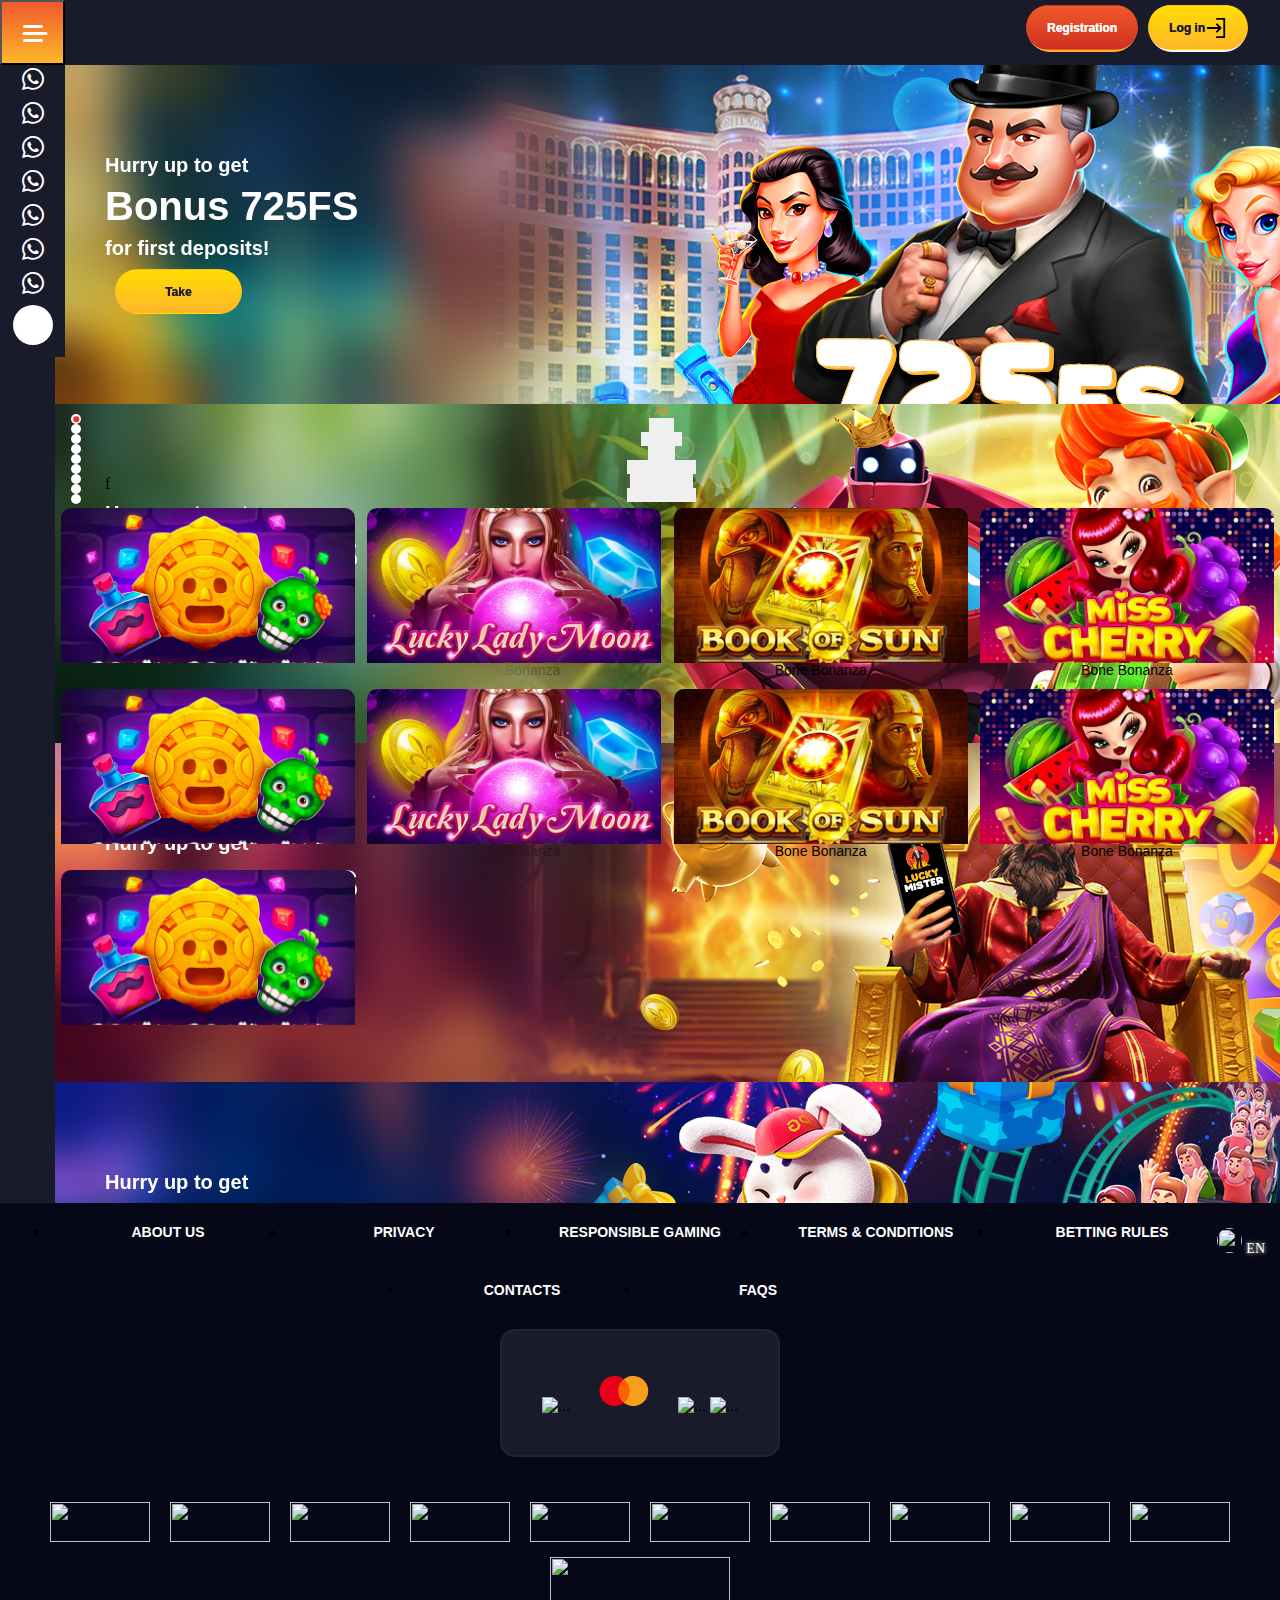
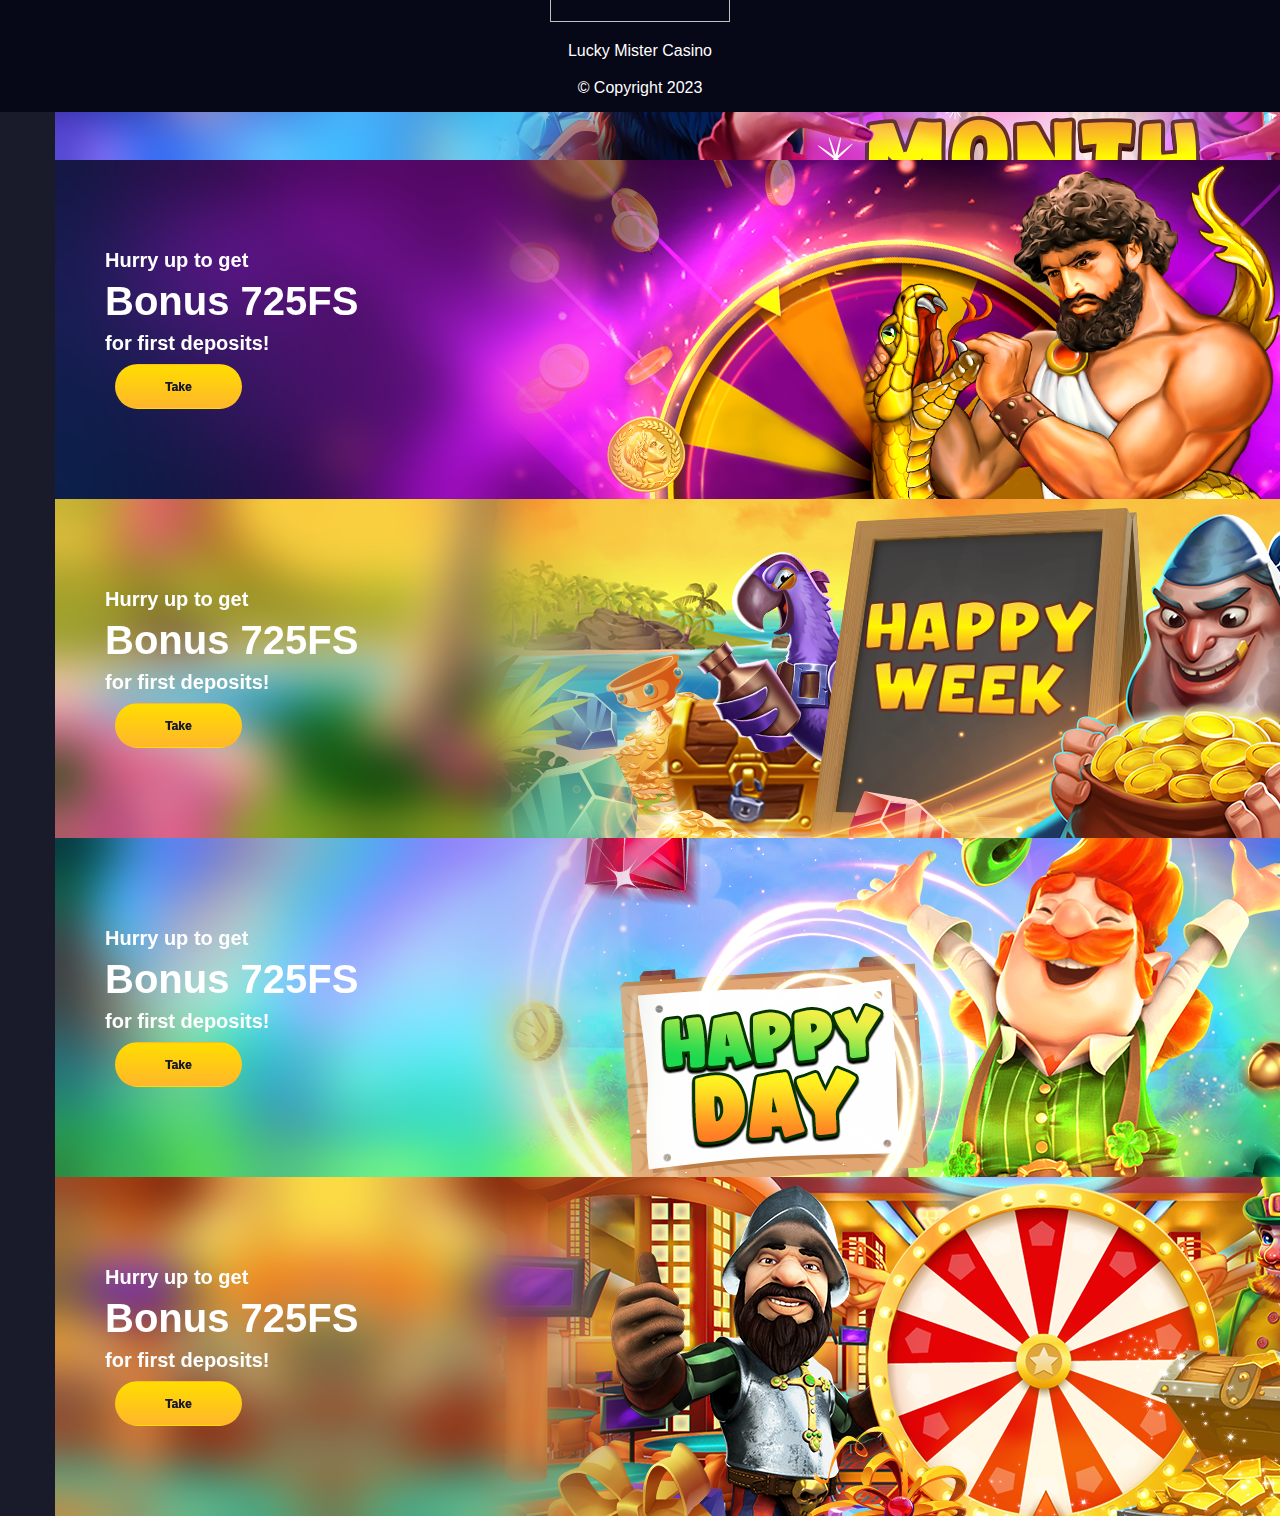
==== index.html @ ec59e77a "git commit" ====
<!DOCTYPE html>
<html lang="en">
<head>
    <meta charset="UTF-8">
    <meta name="viewport" content="width=device-width, initial-scale=1.0">
    <title>test</title>
    <link rel="stylesheet" href="https://cdn.jsdelivr.net/npm/bootstrap-icons@1.11.1/font/bootstrap-icons.css">
    <link
    rel="stylesheet"
    href="https://cdnjs.cloudflare.com/ajax/libs/animate.css/4.1.1/animate.min.css"
  />
    <link href="https://cdn.jsdelivr.net/npm/bootstrap@5.3.2/dist/css/bootstrap.min.css" rel="stylesheet" integrity="sha384-T3c6CoIi6uLrA9TneNEoa7RxnatzjcDSCmG1MXxSR1GAsXEV/Dwwykc2MPK8M2HN" crossorigin="anonymous">
    <link rel="stylesheet" href="./css/globalStyle.css">
    <link rel="stylesheet" href="./css/scroll.css">
    <link rel="stylesheet" href="./css/style.css">
</head>
<body style="background-color: #191A2A">

    <!-- navigation -->
    <div class="navigation">
        <button class="navigation-btn"><span></span></button>
        <nav class="navigation-block">
            <ul class="navigation-lists">
                <li class="navigation-list">
                    <i class="bi bi-whatsapp nav-icon"></i>
                    <a class="navigation-link" href="#">Games</a>
                </li>
                <li class="navigation-list">
                    <i class="bi bi-whatsapp nav-icon"></i>
                    <a class="navigation-link" href="#">Games</a>
                </li>
                <li class="navigation-list">
                    <i class="bi bi-whatsapp nav-icon"></i>
                    <a class="navigation-link" href="#">Games</a>
                </li>
                <li class="navigation-list">
                    <i class="bi bi-whatsapp nav-icon"></i>
                    <a class="navigation-link" href="#">Games</a>
                </li>
                <li class="navigation-list">
                    <i class="bi bi-whatsapp nav-icon"></i>
                    <a class="navigation-link" href="#">Games</a>
                </li>
                <li class="navigation-list">
                    <i class="bi bi-whatsapp nav-icon"></i>
                    <a class="navigation-link" href="#">Games</a>
                </li>
                <li class="navigation-list">
                    <i class="bi bi-whatsapp nav-icon"></i>
                    <a class="navigation-link" href="#">Games</a>
                </li>
                <li class="navigation-list">
                    <button ></button>
                </li>
            </ul>
        </nav>
    </div>

    <!-- header -->
    <header>
        <div class="header-logo">
            <a class="header-logo" href="#">
                <img src="https://luckymister77.com/images/logo.svg" alt="">
            </a>
        </div>
        <div class="header-block_btn">
            <button class="btn color-text-white reg">Registration</button>
            <button class="btn color-text-black log">Log in
                <img src="./images/login.svg" alt="">
            </button>
        </div>
    </header>

    <div class="scroll-btn">
        <i class="bi bi-arrow-up-circle"></i>
    </div>

    <main>
            <section class="slider">
                <div id="myCarousel" class="carousel slide carousel-fade" data-bs-ride="carousel">
                    <div class="carousel-inner">
                      <div class="carousel-item active" style="background-image: url(./images/slider.01.png)">
                        
                        <div class="carousel-info animate__animated animate__fadeInRight">
                            <div class="info-block">
                                <p class="info-text">
                                    <span class="color-text-white">Hurry up to get</span> <br>
                                    <span class="color-text-white">Bonus 725FS</span> <br>
                                    <span class="color-text-white">for first deposits!</span>
                                </p>
                                <button class="btn info color-text-black">Take</button>
                            </div>
                        </div>
                      </div>
                      <div class="carousel-item" style="background-image: url(./images/slider.02.png)">
                        <div class="carousel-info animate__animated animate__fadeInRight">
                            <div class="info-block">f
                                <p class="info-text">
                                    <span class="color-text-white">Hurry up to get</span> <br>
                                    <span class="color-text-white">Bonus 725FS</span> <br>
                                    <span class="color-text-white">for first deposits!</span>
                                </p>
                                <button class="btn info color-text-black">Take</button>
                            </div>
                        </div>
                      </div>
                      <div class="carousel-item" style="background-image: url(./images/slider.03.png)">
                        <div class="carousel-info animate__animated animate__fadeInRight">
                            <div class="info-block">
                                <p class="info-text">
                                    <span class="color-text-white">Hurry up to get</span> <br>
                                    <span class="color-text-white">Bonus 725FS</span> <br>
                                    <span class="color-text-white">for first deposits!</span>
                                </p>
                                <button class="btn info color-text-black">Take</button>
                            </div>
                        </div>
                      </div>
                      <div class="carousel-item" style="background-image: url(./images/slider.04.jpg)">
                        <div class="carousel-info animate__animated animate__fadeInRight">
                            <div class="info-block">
                                <p class="info-text">
                                    <span class="color-text-white">Hurry up to get</span> <br>
                                    <span class="color-text-white">Bonus 725FS</span> <br>
                                    <span class="color-text-white">for first deposits!</span>
                                </p>
                                <button class="btn info color-text-black">Take</button>
                            </div>
                        </div>
                      </div>
                      <div class="carousel-item" style="background-image: url(./images/slider.05.png)">
                        <div class="carousel-info animate__animated animate__fadeInRight">
                            <div class="info-block">
                                <p class="info-text">
                                    <span class="color-text-white">Hurry up to get</span> <br>
                                    <span class="color-text-white">Bonus 725FS</span> <br>
                                    <span class="color-text-white">for first deposits!</span>
                                </p>
                                <button class="btn info color-text-black">Take</button>
                            </div>
                        </div>
                      </div>
                      <div class="carousel-item" style="background-image: url(./images/slider.06.png)">
                        <div class="carousel-info animate__animated animate__fadeInRight">
                            <div class="info-block">
                                <p class="info-text">
                                    <span class="color-text-white">Hurry up to get</span> <br>
                                    <span class="color-text-white">Bonus 725FS</span> <br>
                                    <span class="color-text-white">for first deposits!</span>
                                </p>
                                <button class="btn info color-text-black">Take</button>
                            </div>
                        </div>
                      </div>
                      <div class="carousel-item" style="background-image: url(./images/slider.07.png)">
                        <div class="carousel-info animate__animated animate__fadeInRight">
                            <div class="info-block">
                                <p class="info-text">
                                    <span class="color-text-white">Hurry up to get</span> <br>
                                    <span class="color-text-white">Bonus 725FS</span> <br>
                                    <span class="color-text-white">for first deposits!</span>
                                </p>
                                <button class="btn info color-text-black">Take</button>
                            </div>
                        </div>
                      </div>
                      <div class="carousel-item" style="background-image: url(./images/slider.08.png)">
                        <div class="carousel-info animate__animated animate__fadeInRight">
                            <div class="info-block">
                                <p class="info-text">
                                    <span class="color-text-white">Hurry up to get</span> <br>
                                    <span class="color-text-white">Bonus 725FS</span> <br>
                                    <span class="color-text-white">for first deposits!</span>
                                </p>
                                <button class="btn info color-text-black">Take</button>
                            </div>
                        </div>
                      </div>
                      <div class="carousel-item" style="background-image: url(./images/slider.09.png)">
                        <div class="carousel-info animate__animated animate__fadeInRight">
                            <div class="info-block">
                                <p class="info-text">
                                    <span class="color-text-white">Hurry up to get</span> <br>
                                    <span class="color-text-white">Bonus 725FS</span> <br>
                                    <span class="color-text-white">for first deposits!</span>
                                </p>
                                <button class="btn info color-text-black">Take</button>
                            </div>
                        </div>
                      </div>
                    </div>
                    <div class="carousel-indicators">
                        <button type="button" data-bs-target="#myCarousel" data-bs-slide-to="0" class="active slide" aria-current="true" aria-label="Slide 1"></button>
                        <button type="button" data-bs-target="#myCarousel" data-bs-slide-to="1" class="slide" aria-label="Slide 2"></button>
                        <button type="button" data-bs-target="#myCarousel" data-bs-slide-to="2" class="slide" aria-label="Slide 3"></button>
                        <button type="button" data-bs-target="#myCarousel" data-bs-slide-to="3" class="slide" aria-label="Slide 4"></button>
                        <button type="button" data-bs-target="#myCarousel" data-bs-slide-to="4" class="slide" aria-label="Slide 5"></button>
                        <button type="button" data-bs-target="#myCarousel" data-bs-slide-to="5" class="slide" aria-label="Slide 6"></button>
                        <button type="button" data-bs-target="#myCarousel" data-bs-slide-to="6" class="slide" aria-label="Slide 7"></button>
                        <button type="button" data-bs-target="#myCarousel" data-bs-slide-to="7" class="slide" aria-label="Slide 8"></button>
                        <button type="button" data-bs-target="#myCarousel" data-bs-slide-to="8" class="slide" aria-label="Slide 9"></button>
                    </div>
                  </div>
            </section>
            
            <section class="tabs">
                <ul class="nav nav-tabs" id="myTab" role="tablist">
                    <li class="nav-item" role="presentation">
                      <button class="nav-link active  color-text-white" id="All-tab" data-bs-toggle="tab" data-bs-target="#All" type="button" role="tab" aria-controls="All" aria-selected="true">All</button>
                    </li>
                    <li class="nav-item" role="presentation">
                      <button class="nav-link  color-text-white" id="New-tab" data-bs-toggle="tab" data-bs-target="#New" type="button" role="tab" aria-controls="New" aria-selected="false">New</button>
                    </li>
                    <li class="nav-item" role="presentation">
                      <button class="nav-link  color-text-white" id="Popular-tab" data-bs-toggle="tab" data-bs-target="#Popular" type="button" role="tab" aria-controls="Popular" aria-selected="false">Popular</button>
                    </li>
                    <li class="nav-item" role="presentation">
                        <button class="nav-link  color-text-white" id="Slots-tab" data-bs-toggle="tab" data-bs-target="#Slots" type="button" role="tab" aria-controls="Slots" aria-selected="false">Slots</button>
                      </li>
                      <li class="nav-item" role="presentation">
                        <button class="nav-link  color-text-white" id="Table-tab" data-bs-toggle="tab" data-bs-target="#Table" type="button" role="tab" aria-controls="Table" aria-selected="false">Table games</button>
                      </li>
                      <li class="nav-item" role="presentation">
                        <button class="nav-link  color-text-white" id="Live-tab" data-bs-toggle="tab" data-bs-target="#Live" type="button" role="tab" aria-controls="Live" aria-selected="false">Live Casino</button>
                      </li>
                      <li class="nav-item" role="presentation">
                        <button class="nav-link color-text-white" id="Other-tab" data-bs-toggle="tab" data-bs-target="#Other" type="button" role="tab" aria-controls="Other" aria-selected="false">Other games</button>
                      </li>
                  </ul>
                  <div class="tab-content" id="myTabContent">
                    <div class="tab-pane fade show active" id="All" role="tabpanel" aria-labelledby="All-tab">
                        <!-- all games -->

                        <div class="card-list">
                            <div class="card">
                                <div class="card-description" style="background-image: url(./images/game1.jpg)">
                                    <div class="card-block">
                                        <p class="card-title color-text-white">Bone Bonanza</p>
                                        <button class="btn cardd reg">Play</button>
                                        <button class="btn cardd log">Demo</button>
                                    </div>
                                </div>
                                <div class="card-footer color-text-black">
                                    Bone Bonanza
                                </div>
                            </div>
                            <div class="card">
                                <div class="card-description" style="background-image: url(./images/game2.jpg)">
                                    <div class="card-block">
                                        <p class="card-title">Bone Bonanza</p>
                                        <button class="btn cardd reg">Play</button>
                                        <button class="btn cardd log">Demo</button>
                                    </div>
                                </div>
                                <div class="card-footer color-text-white">
                                    Bone Bonanza
                                </div>
                            </div>
                            <div class="card">
                                <div class="card-description" style="background-image: url(./images/game3.jpg)">
                                    <div class="card-block">
                                        <p class="card-title">Bone Bonanza</p>
                                        <button class="btn cardd reg">Play</button>
                                        <button class="btn cardd log">Demo</button>
                                    </div>
                                </div>
                                <div class="card-footer color-text-white">
                                    Bone Bonanza
                                </div>
                            </div>
                            <div class="card">
                                <div class="card-description" style="background-image: url(./images/game4.jpg)">
                                    <div class="card-block">
                                        <p class="card-title">Bone Bonanza</p>
                                        <button class="btn cardd reg">Play</button>
                                        <button class="btn cardd log">Demo</button>
                                    </div>
                                </div>
                                <div class="card-footer color-text-white">
                                    Bone Bonanza
                                </div>
                            </div>
                            <div class="card">
                                <div class="card-description" style="background-image: url(./images/game1.jpg)">
                                    <div class="card-block">
                                        <p class="card-title">Bone Bonanza</p>
                                        <button class="btn cardd reg">Play</button>
                                        <button class="btn cardd log">Demo</button>
                                    </div>
                                </div>
                                <div class="card-footer color-text-white">
                                    Bone Bonanza
                                </div>
                            </div>
                            <div class="card">
                                <div class="card-description" style="background-image: url(./images/game2.jpg)">
                                    <div class="card-block">
                                        <p class="card-title">Bone Bonanza</p>
                                        <button class="btn cardd reg">Play</button>
                                        <button class="btn cardd log">Demo</button>
                                    </div>
                                </div>
                                <div class="card-footer color-text-white">
                                    Bone Bonanza
                                </div>
                            </div>
                            <div class="card">
                                <div class="card-description" style="background-image: url(./images/game3.jpg)">
                                    <div class="card-block">
                                        <p class="card-title">Bone Bonanza</p>
                                        <button class="btn cardd reg">Play</button>
                                        <button class="btn cardd log">Demo</button>
                                    </div>
                                </div>
                                <div class="card-footer color-text-white">
                                    Bone Bonanza
                                </div>
                            </div>
                            <div class="card">
                                <div class="card-description" style="background-image: url(./images/game4.jpg)">
                                    <div class="card-block">
                                        <p class="card-title">Bone Bonanza</p>
                                        <button class="btn cardd reg">Play</button>
                                        <button class="btn cardd log">Demo</button>
                                    </div>
                                </div>
                                <div class="card-footer color-text-white">
                                    Bone Bonanza
                                </div>
                            </div>
                            <div class="card">
                                <div class="card-description" style="background-image: url(./images/game1.jpg)">
                                    <div class="card-block">
                                        <p class="card-title">Bone Bonanza</p>
                                        <button class="btn cardd reg">Play</button>
                                        <button class="btn cardd log">Demo</button>
                                    </div>
                                </div>
                                <div class="card-footer color-text-white">
                                    Bone Bonanza
                                </div>
                            </div>

                        </div>
                        
                    </div>
                    <div class="tab-pane fade" id="New" role="tabpanel" aria-labelledby="New-tab">222</div>
                    <div class="tab-pane fade" id="Popular" role="tabpanel" aria-labelledby="profile-tab">333</div>
                    <div class="tab-pane fade" id="Slots" role="tabpanel" aria-labelledby="contact-tab">..444.</div>
                    <div class="tab-pane fade" id="Table" role="tabpanel" aria-labelledby="contact-tab">..555.</div>
                    <div class="tab-pane fade" id="Live" role="tabpanel" aria-labelledby="contact-tab">..66.</div>
                    <div class="tab-pane fade" id="Other" role="tabpanel" aria-labelledby="contact-tab">..7777.</div>
                </div>
            </section>
    </main>

    <footer>

        <div class="language">
            <img src="https://media.istockphoto.com/id/880562092/vector/great-britain-united-kingdom-flag.jpg?s=612x612&w=0&k=20&c=z6Qg_O-2pIcreAK3Fb8X003h2HRIFiRWNT8cg7hDfFo=" alt="">
            <span>EN</span>
        </div>

        <ul class="footer-links">
            <li class="footer-link"><a href="#">ABOUT US</a></li>
            <li class="footer-link"><a href="#">PRIVACY</a></li>
            <li class="footer-link"><a href="#">RESPONSIBLE GAMING</a></li>
            <li class="footer-link"><a href="#">TERMS & CONDITIONS</a></li>
            <li class="footer-link"><a href="#">BETTING RULES</a></li>
            <li class="footer-link"><a href="#">CONTACTS</a></li>
            <li class="footer-link"><a href="#">FAQS</a></li>
        </ul>

        <div class="visa-card">
                    <img class="visa-card-img" src="https://luckymister77.com/cdn/5/cms/ed109724-75f3-448b-8aab-5b9afe45c0a8.svg" alt="...">
                    <img class="visa-card-img" src="./images/bank-master.svg" alt="...">
                    <img class="visa-card-img" src="https://luckymister77.com/cdn/5/cms/3d44179f-0057-4bc2-9bfc-abc529864cd9.svg" alt="...">
                    <img class="visa-card-img" src="https://luckymister77.com/cdn/5/cms/42eb0ede-4dd9-440b-8cae-6e0ea11e9bd1.svg" alt="...">
        </div>
        <ul class="company-list">
            <li>
                <img class="visa-card-img" src="https://luckymister77.com/cdn/5/provider/a4d3b6d0-3128-4800-96cc-4d0d1a6d148b.svg" alt="">
            </li>
            <li>
                <img class="visa-card-img" src="https://luckymister77.com/cdn/5/provider/c5979673-fdc1-4875-ac2d-b6ef1a3173a4.svg" alt="">
            </li>
            <li>
                <img class="visa-card-img" src="https://luckymister77.com/cdn/5/provider/24181731-a109-462c-b29c-976c6a9889bb.svg" alt="">
            </li>
            <li>
                <img class="visa-card-img" src="https://luckymister77.com/cdn/5/provider/167fe44b-ee74-40dd-9872-710f5fda0203.png" alt="">
            </li>
            <li>
                <img class="visa-card-img" src="https://luckymister77.com/cdn/5/provider/4206ed67-fe30-4e21-b53d-c7c26ff1dbe5.svg" alt="">
            </li>
            <li>
                <img class="visa-card-img" src="https://luckymister77.com/cdn/5/provider/4206ed67-fe30-4e21-b53d-c7c26ff1dbe5.svg" alt="">
            </li>
            <li>
                <img class="visa-card-img" src="https://luckymister77.com/cdn/5/provider/0f350d0b-78b5-4b11-b06b-4708b0397e88.svg" alt="">
            </li>
            <li>
                <img class="visa-card-img" src="https://luckymister77.com/cdn/5/provider/b1533724-fcd2-43b0-ac1e-dd7b20fa3ce5.svg" alt="">
            </li>
            <li>
                <img class="visa-card-img" src="https://luckymister77.com/cdn/5/provider/9ef3247a-33dc-4bb8-9e36-340bea877dce.svg" alt="">
            </li>
            <li>
                <img class="visa-card-img" src="https://luckymister77.com/cdn/5/provider/39395ae7-ab21-44d0-ae69-673b2b9a59fe.svg" alt="">
            </li>
        </ul>

        <div class="footer-icon-18">
            <img src="https://luckymister77.com/assets/7c5ba485/images/18plus.svg" alt="">
        </div>
        <p class="copy">
            Lucky Mister Casino <br ><br > © Copyright 2023
        </p>
    </footer>

    <script src="https://cdn.jsdelivr.net/npm/bootstrap@5.3.2/dist/js/bootstrap.bundle.min.js" integrity="sha384-C6RzsynM9kWDrMNeT87bh95OGNyZPhcTNXj1NW7RuBCsyN/o0jlpcV8Qyq46cDfL" crossorigin="anonymous"></script>
    <script src="./js/script.js"></script>
</body>
</html>
---- css/globalStyle.css ----
/* btn */
.btn {
    border: 1px solid transparent;
    border-radius: 25px;
    padding: 0px 20px;
    font-weight: 700!important;
    line-height: initial;
    display: flex;
    justify-content: center;
    align-items: center;
    width: 100%;
    white-space: initial;
    transition: 0.2s ease;
    cursor: pointer;
    height: 45px;
    margin-left: 10px;
    position: relative;
    font-family: "Blinker", sans-serif;
    text-transform: none;
    font-size: 12px;
    text-shadow: none;
    margin-bottom: 10px;
}

.btn.reg {
    background: linear-gradient(180deg, #F1592C 0%, #CF3020 100%);
    color: #ffffff;
    text-shadow: 0.3px 0px #ffffff;
}

.btn.log {
    background: linear-gradient(180deg, #FD0 0%, #FFB62B 100%);
    color: #191A2A;
    text-shadow: 0.3px 0px #191A2A;
}

.btn.info {
    background: linear-gradient(180deg, #FD0 0%, #FFB62B 100%);
    color: #191A2A;
    text-shadow: 0.3px 0px #191A2A;
    max-width: 50%;
}

.btn.cardd {
    width: 50%;
}

.btn.log::after {
    background: #ffffff;
}

.btn.reg::after {
    background: #FFB62B;
}



.btn::after {
    content: "";
    display: flex;
    border-radius: 23px;
    width: 100%;
    height: calc(100% + 4px);
    top: -1px;
    left: 0;
    position: absolute;
    z-index: -1;
}

.btn:hover {
     box-shadow: 0px 0px 6px #FFB62B;
}

.btn > img {
    width: 22px;
}

/* color */

.color-text-white, .color-text-black {
    font-weight: 400;
    line-height: initial;
    font-size: 14px;
    line-height: initial;
    font-family: "Blinker", sans-serif;
    text-transform: none;
    font-size: 12px;
    text-shadow: none;
}
.color-text-white {
    color: #fff;
}

.color-text-black {
    color: #191A2A;
}
---- css/scroll.css ----
.scroll-btn {
    position: fixed;
    right: 15px;
    font-size: 22px;
    bottom: 30%;
    font-size: 45px;
    color: #FFB62B;
    z-index: 100;
    transition: 0.2s ease;
    cursor: pointer;
    display: none;
}

.scroll-btn:hover {
    color: #fff;
}
---- css/style.css ----
* {
    padding: 0;
    margin: 0;
    box-sizing: border-box;
}

/* header */

header {
    display: flex;
    justify-content: space-between;
    align-items: center;
    background-image: url("https://luckymister77.com/assets/969f29c7/images/bg/header_bg.svg");
    background-color: #191A2A;
    order: -1;
    color: white;
    height: 65px;
    width: 100%;
    padding-left: 97px;
    padding-right: 32px;
    position: relative;
    z-index: 0;
}

main {
    padding-left: 55px;
}

.header-logo {
    height: 100%;
}

.header-logo > img {
    display: block;
    height: 100%;
    max-width: 167px;
}

.header-block_btn {
    display: flex;
    justify-content: space-between;
    align-items: center;
}

/* nav */

.navigation {
    position: fixed;
    top: 0;
    left: 0;
    z-index: 1000;
    border-image: url("	https://luckymister77.com/assets/969f29c7/images/bg/sidebar_bg.svg");
    background-color: #191A2A;;
}

.navigation-btn {
    color: #ffffff;
    background: linear-gradient(180deg, #F1592C 0%, #FFB62B 100%);
    background-size: cover;
    width: 65px;
    height: 65px;
    position: relative;
}

.navigation-btn:after, .navigation-btn:before,.navigation-btn > span {
    content: "";
    position: absolute;
    top: 23px;
    left: 50%;
    transform: translateX(-50%);
    width: 20px;
    height: 2.5px;
    border-radius: 2px;
    background-color: #fff;
}

.navigation-btn > span {
    top: 30px;
    width: 25px;
    margin-left: 2.5px;
}

.navigation-btn:after {
    top: 37px;
}

.navigation-lists {
    display: flex;
    flex-direction: column;
    align-items: center;
    justify-content: center;
    padding: 0;
    max-width: 65px;
    overflow: hidden;
}

.navigation-list {
    list-style-type: none;
    margin-bottom: 8px;
}

.navigation-link {
    text-align: center;
    display: none;
}

.navigation-list > button {
    width: 40px;
    height: 40px;
    background-color: #fff;
    border-radius: 50%;
    border: none;
}

.nav-icon {
    color: #fff;
    font-size: 22px;
    padding-left: 20px;
    padding-right: 20px;
    cursor: pointer;
}

.nav-icon:hover {
    color: #FFB62B;
}

/* main */

#myCarousel, #myCarousel > .carousel-inner, .carousel-item {
    height: 339px;
}

.carousel-item-img {
    height: 339px;
    background-size: contain;
    background-repeat: no-repeat;
}

.carousel-indicators {
    margin-right: 0;
    justify-content: flex-end;
    padding: 10px;
}

.carousel-indicators > .slide {
    margin: 0 6px;
    border-radius: 50%;
    color: transparent;
    padding: 5px;
    background: #fff;
    display: block;
    height: 10px;
    width: 10px;
    border: 0;
    position: relative;
}

.carousel-indicators > .slide.active:before {
    content: "";
    display: block;
    border-radius: 50%;
    top: 50%;
    left: 50%;
    transform: translate(-50%, -50%);
    position: absolute;
    height:55%  ;
    width: 55%;
    background-color: rgb(245, 46, 46);
}

.carousel-info {
    width: 50%;
    height: 100%;
    display: flex;
    flex-direction: column;
    align-items: start;
    justify-content: center;
    padding: 0 50px;
    backdrop-filter: blur(24px);
    -webkit-mask-image: linear-gradient(to right, #000 71%, #0000 100%);
    mask-image: linear-gradient(to right, #000 71%, #0000 100%);
}

.info-text > span{
    color: #ffffff;
    font-size: 20px;
    line-height: 41.45px;
    font-weight: 600;
}

.info-text > span:nth-of-type(2) {
    font-size: 40px;
}

/* tabs */

.nav-item .active {
    background: linear-gradient(180deg, #F1592C 0%, #FFB62B 100%);
    background-clip: text;
    -webkit-background-clip: text;
    -webkit-text-fill-color: transparent;
    position: relative;
    margin: 0 7px;
    
}

.nav-item {
    background: linear-gradient(180deg, #fff 0%, #fff 100%);
    background-clip: text;
    -webkit-background-clip: text;
    -webkit-text-fill-color: transparent;
    font-family: "Blinker", sans-serif;
    position: relative;
    margin: 0 7px;
    flex: 1 0 auto;
    display: flex;
    justify-content: center; 
    color: #fff;
    
}

.item-link {
    background: linear-gradient(180deg, #F1ff592C 0%, #FFB62B 100%);
    background-clip: text;
    -webkit-background-clip: text;
    -webkit-text-fill-color: transparent;
    font-family: "Blinker", sans-serif;
    font-weight: 600;
    color: #fff;
}

.nav-tabs {
    border-bottom: none;
    flex: 1;
    align-items: center;
    margin: 0 12px 0 0;
}

.nav-tabs .nav-link {
    border: none;
    outline: none;
}

.nav-item:after {
    content: "";
    position: absolute;
    bottom: 0;
    left: 0;
    width: 100%;
    height: 3.5px;
    border-radius: 3px 3px 0 0 ;
    background: linear-gradient(180deg, #F1592C 0%, #FFB62B 100%);
    display: none;
}

.nav-item:hover:after, .nav-item .active {
    display: block;
}

.nav-tabs .nav-link:focus, .nav-tabs .nav-link:hover {
    isolation: auto;
}

/* card tab */

.card-list {
    display: flex;
    align-items: center;
    justify-content: space-between;
    flex-wrap: wrap;
}

.card {
    width: 24%;
    margin: 6px;
    border-radius: 10px;
    overflow: hidden;
}

.card-description:hover .card-block {
    visibility:visible;
    background-color: #000000ce;
}

.card-block {
    display: flex;
    flex-direction: column;
    justify-content: start;
    align-items: center;
    font-size: 14px;
    font-weight: 500;
    color: #fff;
    text-align: center;
    width: 100%;
    height: 100%;
    padding: 25px 0 20px 0;

}

.card-footer {
    text-align: center;
    line-height: 1;
    font-size: 14px;
    font-weight: 400;
    color: black;
}

.card-description {
    position: relative;
    height: 100%;
    background-size: cover;
    object-fit: fill;
}

.card-block {
    visibility:hidden;
}

.card-title {
    position: absolute;
    top: 0;
    left: 50%;
    transform: translateX(-50%);
}

.card-footer {
    color: #000;
}

/* footer */

footer {
    background-color: #070817;
    margin-top: 50px;
    padding-top: 10px;
    position: relative;
}

.footer-links {
    display: flex;
    justify-content: center;
    align-items: center;
    flex-wrap: wrap;
    padding: 0 50px;
}

.footer-link {
    width: 20%;
    text-align: center;
    margin-bottom: 20px;
    padding: 10px;
}

.footer-link > a {
    font-size: 14px;
    font-weight: bold;
    text-transform: uppercase;
    text-decoration: none;
    color: #fff;
    transition: 0.2s ease;
    font-family: "Blinker", sans-serif;
}

.footer-link > a:hover{
    color: #FFB62B;
}

.language {
    position: absolute;
    top: 25px;
    right: 15px;
    cursor: pointer;
}

.language > img {
    width: 25px;
    height: 25px;
    border-radius: 50%;
}

.language > span {
    text-shadow: 0 0 4px #ffffff;
    font-size: 14px;
    font-weight: 400;
    color: #fff;
}

/* card */
.visa-card {
    background-color: #191A2A;
    padding: 40px;
    border-radius: 15px;
    margin: 0 auto 40px;
    width: calc(100% - 10px);
    max-width: max-content;
    border: 2px solid #252525;
}

.visa-card-img {
    width: 100px;
    height: 40px;
    object-fit: contain;
    cursor: pointer;
}

.company-list {
    display: flex;
    justify-content: center;
    align-items: center;
    flex-wrap: wrap;
    margin: 10px;
}

.company-list > li {
    width: 120px;
    height: 50px;
    list-style-type: none;
    padding: 5px 10px;
    cursor: pointer;
}

.footer-icon-18 {
    display: flex;
    justify-content: center;
    align-items: center;

}

.footer-icon-18 > img {
    margin-bottom: 20px;
    width: 180px;
    height: 65px;
}

.copy {
    font-family: "Blinker", sans-serif;
    font-size: 16px;
    color: #fff;
    line-height: 1.15;
    -webkit-text-size-adjust: 100%;
   text-align: center;
    padding-bottom: 15px;
    margin: 0;
}
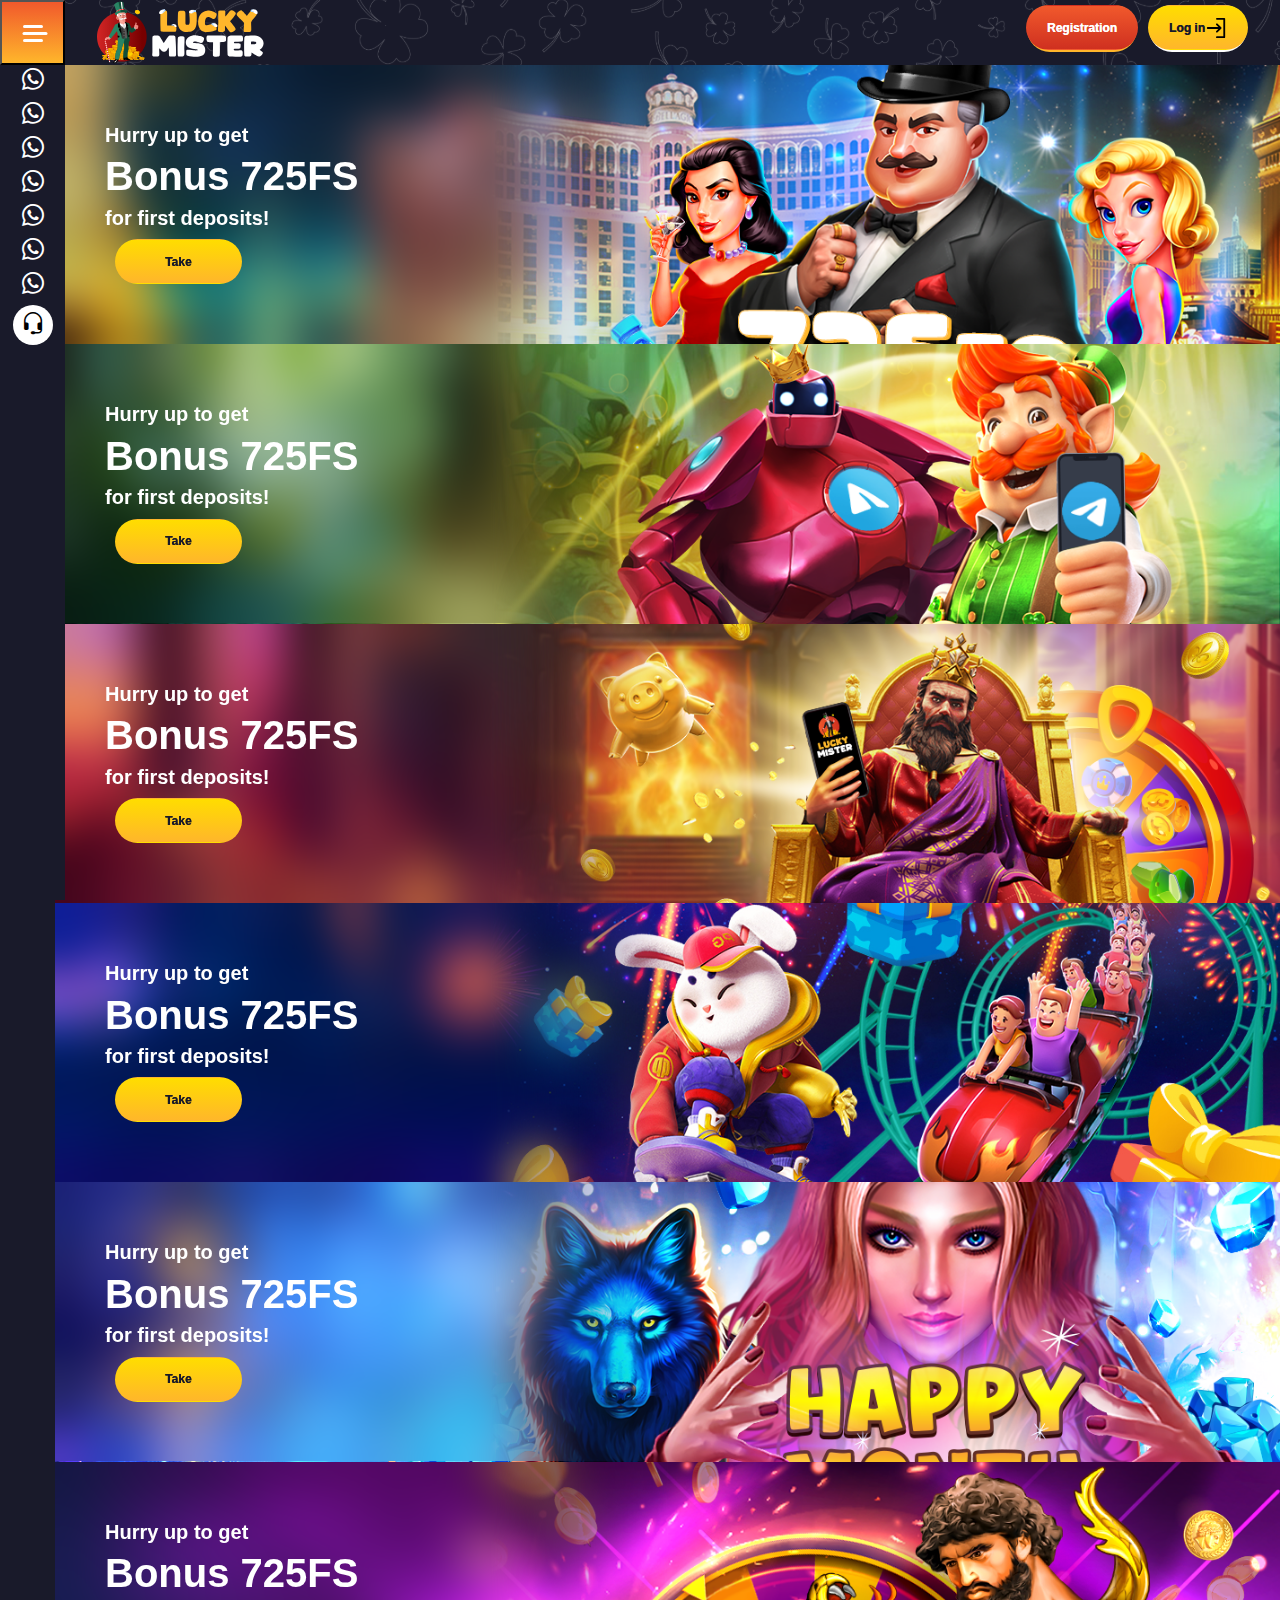
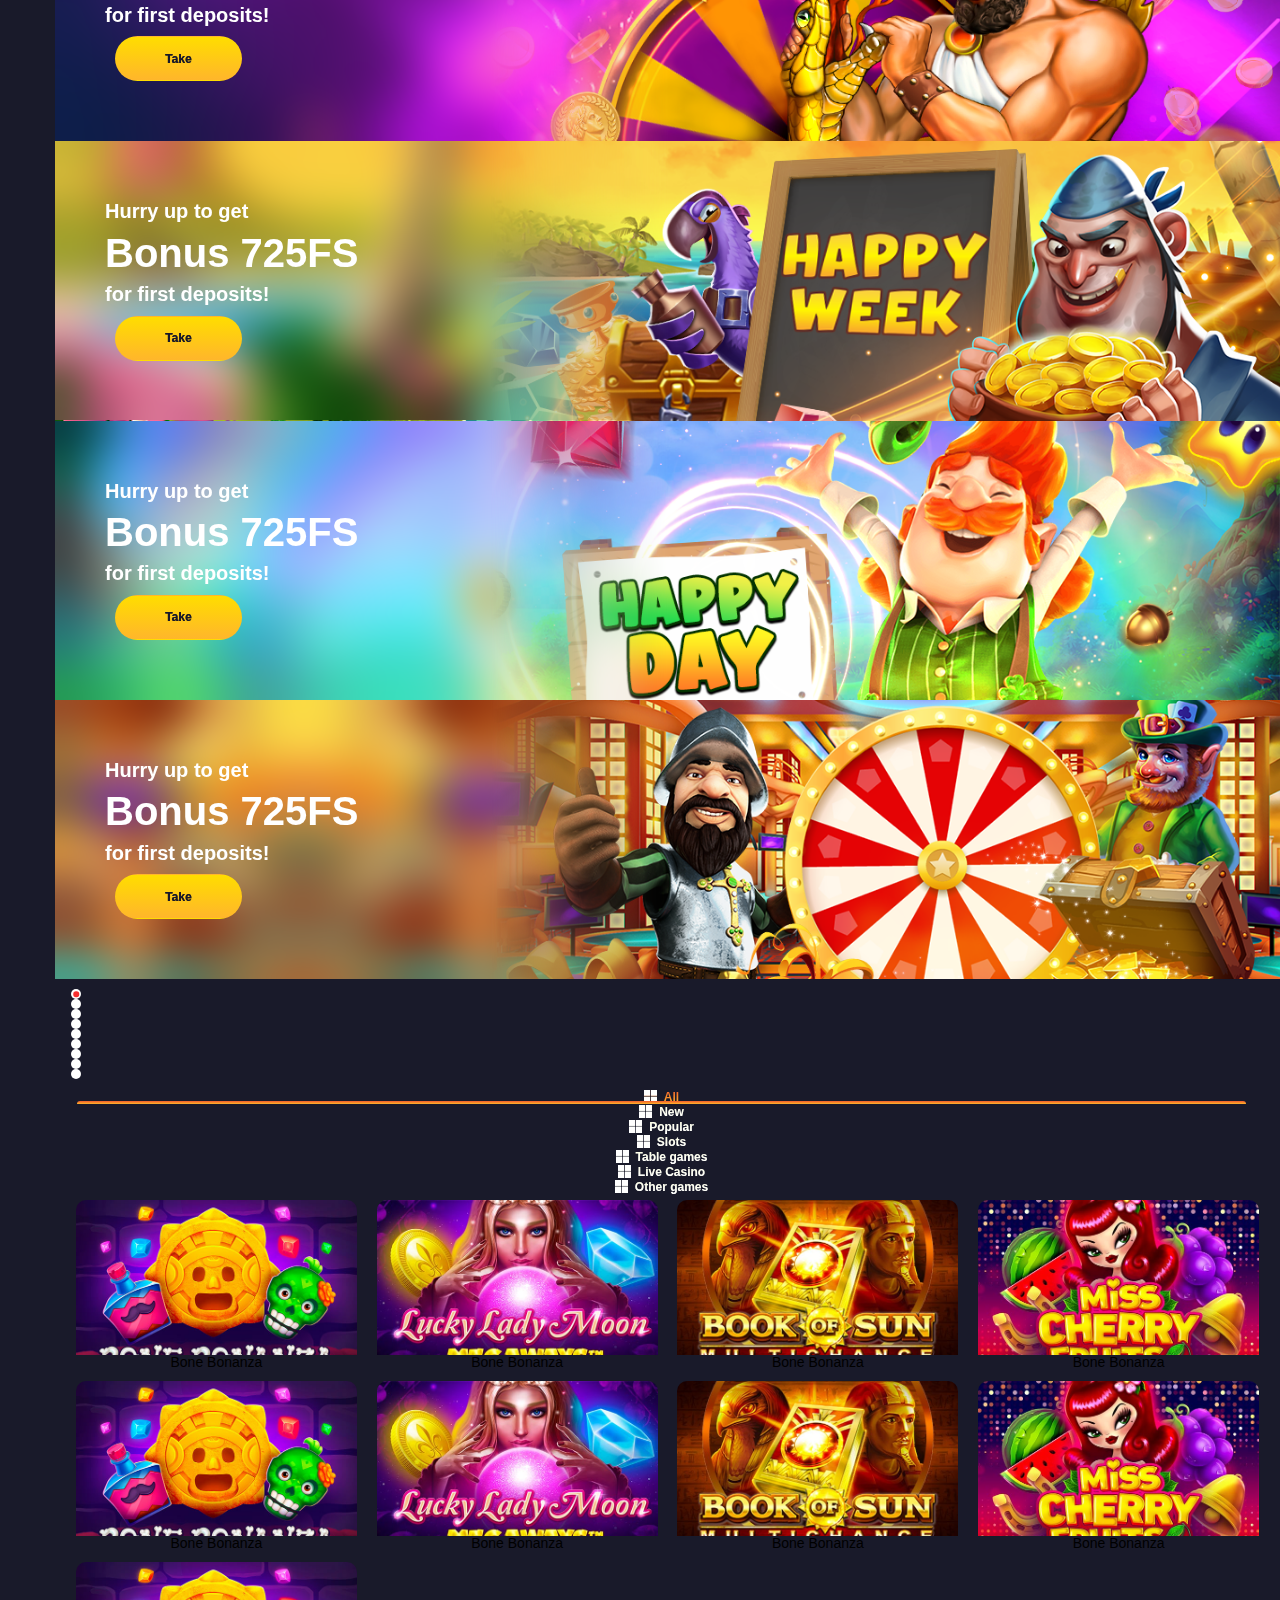
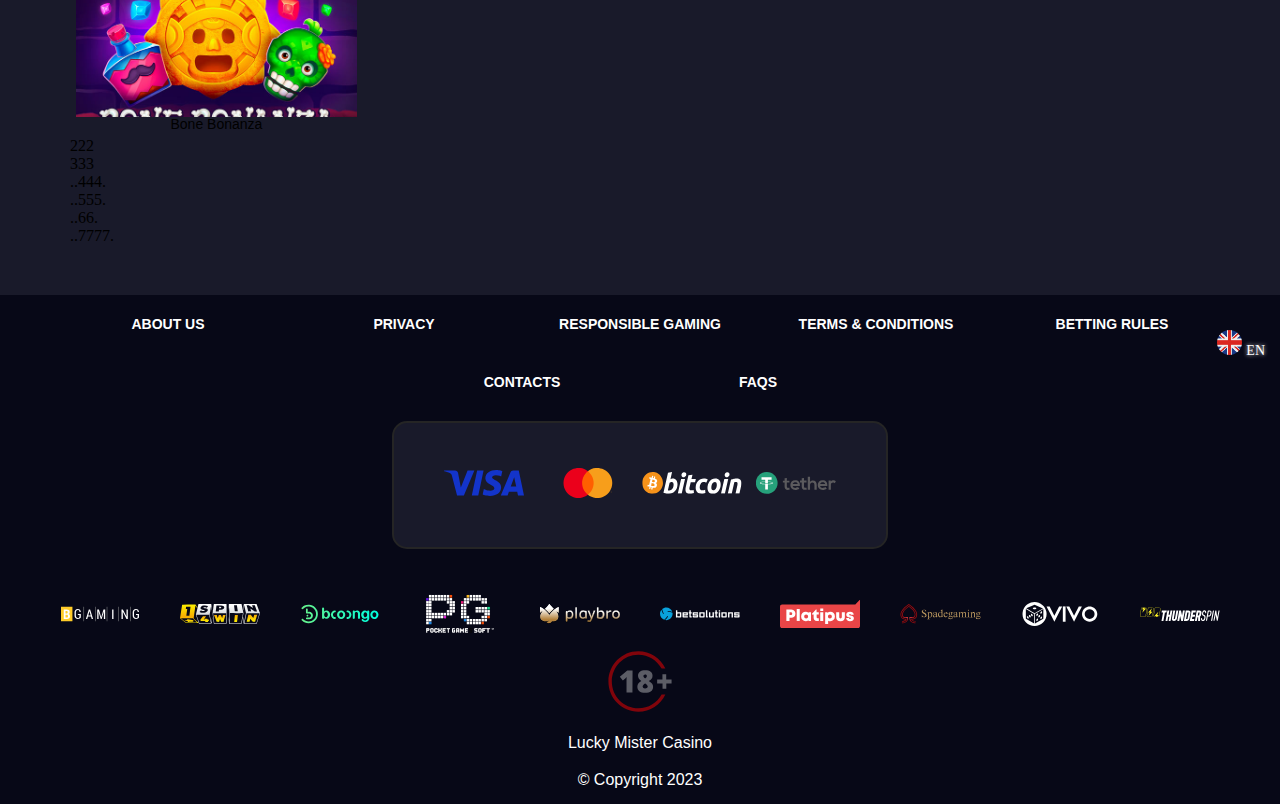
==== commit 64911a62: "finish project" ====
--- a/index.html
+++ b/index.html
@@ -5,16 +5,15 @@
     <meta name="viewport" content="width=device-width, initial-scale=1.0">
     <title>test</title>
     <link rel="stylesheet" href="https://cdn.jsdelivr.net/npm/bootstrap-icons@1.11.1/font/bootstrap-icons.css">
-    <link
-    rel="stylesheet"
-    href="https://cdnjs.cloudflare.com/ajax/libs/animate.css/4.1.1/animate.min.css"
-  />
-    <link href="https://cdn.jsdelivr.net/npm/bootstrap@5.3.2/dist/css/bootstrap.min.css" rel="stylesheet" integrity="sha384-T3c6CoIi6uLrA9TneNEoa7RxnatzjcDSCmG1MXxSR1GAsXEV/Dwwykc2MPK8M2HN" crossorigin="anonymous">
+    <link rel="stylesheet" href="https://cdnjs.cloudflare.com/ajax/libs/animate.css/4.1.1/animate.min.css" />
+    <link href="https://cdn.jsdelivr.net/npm/bootstrap@5.3.2/dist/css/bootstrap.min.css" rel="stylesheet"
+        integrity="sha384-T3c6CoIi6uLrA9TneNEoa7RxnatzjcDSCmG1MXxSR1GAsXEV/Dwwykc2MPK8M2HN" crossorigin="anonymous">
     <link rel="stylesheet" href="./css/globalStyle.css">
     <link rel="stylesheet" href="./css/scroll.css">
     <link rel="stylesheet" href="./css/style.css">
 </head>
-<body style="background-color: #191A2A">
+
+<body >
 
     <!-- navigation -->
     <div class="navigation">
@@ -27,40 +26,69 @@
                 </li>
                 <li class="navigation-list">
                     <i class="bi bi-whatsapp nav-icon"></i>
-                    <a class="navigation-link" href="#">Games</a>
-                </li>
-                <li class="navigation-list">
-                    <i class="bi bi-whatsapp nav-icon"></i>
-                    <a class="navigation-link" href="#">Games</a>
-                </li>
-                <li class="navigation-list">
-                    <i class="bi bi-whatsapp nav-icon"></i>
-                    <a class="navigation-link" href="#">Games</a>
-                </li>
-                <li class="navigation-list">
-                    <i class="bi bi-whatsapp nav-icon"></i>
-                    <a class="navigation-link" href="#">Games</a>
-                </li>
-                <li class="navigation-list">
-                    <i class="bi bi-whatsapp nav-icon"></i>
-                    <a class="navigation-link" href="#">Games</a>
-                </li>
-                <li class="navigation-list">
-                    <i class="bi bi-whatsapp nav-icon"></i>
-                    <a class="navigation-link" href="#">Games</a>
-                </li>
-                <li class="navigation-list">
-                    <button ></button>
+                    <a class="navigation-link" href="#">Sport</a>
+                </li>
+                <li class="navigation-list">
+                    <i class="bi bi-whatsapp nav-icon"></i>
+                    <a class="navigation-link" href="#">Cybersport</a>
+                </li>
+                <li class="navigation-list">
+                    <i class="bi bi-whatsapp nav-icon"></i>
+                    <a class="navigation-link" href="#">Promo</a>
+                </li>
+                <li class="navigation-list">
+                    <i class="bi bi-whatsapp nav-icon"></i>
+                    <a class="navigation-link" href="#">Leaderboard</a>
+                </li>
+                <li class="navigation-list">
+                    <i class="bi bi-whatsapp nav-icon"></i>
+                    <a class="navigation-link" href="#">Tournaments</a>
+                </li>
+                <li class="navigation-list">
+                    <i class="bi bi-whatsapp nav-icon"></i>
+                    <a class="navigation-link" href="#">Lotteries</a>
+                </li>
+                <li class="navigation-list">
+                    <button><i class="bi bi-headset"></i></button>
                 </li>
             </ul>
         </nav>
+    </div>
+
+    <div class="navigation-mobile">
+        <ul class="navigation-content">
+            <li class="navigation-item">
+                <button class="navigation-item-btn active">
+                    <i class="bi bi-person-add"></i>
+                    <br>Registration
+                </button>
+            </li>
+            <li class="navigation-item">
+                <button class="navigation-item-btn">
+                    <i class="bi bi-person-add"></i>
+                    <br>Log in
+                </button>
+            </li>
+            <li class="navigation-item ">
+                <button class="navigation-item-btn">
+                    <i class="bi bi-person-add"></i>
+                    <br>Games
+                </button>
+            </li>
+            <li class="navigation-item">
+                <button class="navigation-item-btn">
+                    <i class="bi bi-person-add"></i>
+                    <br>Promo
+                </button>
+            </li>
+        </ul>
     </div>
 
     <!-- header -->
     <header>
         <div class="header-logo">
             <a class="header-logo" href="#">
-                <img src="https://luckymister77.com/images/logo.svg" alt="">
+                <img src="./images/winter_logo.svg" alt="">
             </a>
         </div>
         <div class="header-block_btn">
@@ -68,6 +96,7 @@
             <button class="btn color-text-black log">Log in
                 <img src="./images/login.svg" alt="">
             </button>
+            <div class="response log"><i class="bi bi-door-open"></i></div>
         </div>
     </header>
 
@@ -76,290 +105,407 @@
     </div>
 
     <main>
-            <section class="slider">
-                <div id="myCarousel" class="carousel slide carousel-fade" data-bs-ride="carousel">
-                    <div class="carousel-inner">
-                      <div class="carousel-item active" style="background-image: url(./images/slider.01.png)">
+        <section class="slider">
+            <div id="myCarousel" class="carousel slide carousel-fade" data-bs-ride="carousel">
+                <div class="carousel-inner">
+                    <div class="carousel-item active" >
+                        <div class="carousel-item-img" style="background-image: url(./images/slider.01.png)">
+                            <div class="carousel-info animate__animated animate__fadeInRight">
+                                <div class="info-block">
+                                    <p class="info-text">
+                                        <span class="color-text-white">Hurry up to get</span> <br>
+                                        <span class="color-text-white">Bonus 725FS</span> <br>
+                                        <span class="color-text-white">for first deposits!</span>
+                                    </p>
+                                    <button class="btn info color-text-black">Take</button>
+                                </div>
+                            </div>
+                        </div>
                         
-                        <div class="carousel-info animate__animated animate__fadeInRight">
-                            <div class="info-block">
-                                <p class="info-text">
-                                    <span class="color-text-white">Hurry up to get</span> <br>
-                                    <span class="color-text-white">Bonus 725FS</span> <br>
-                                    <span class="color-text-white">for first deposits!</span>
-                                </p>
-                                <button class="btn info color-text-black">Take</button>
-                            </div>
-                        </div>
-                      </div>
-                      <div class="carousel-item" style="background-image: url(./images/slider.02.png)">
-                        <div class="carousel-info animate__animated animate__fadeInRight">
-                            <div class="info-block">f
-                                <p class="info-text">
-                                    <span class="color-text-white">Hurry up to get</span> <br>
-                                    <span class="color-text-white">Bonus 725FS</span> <br>
-                                    <span class="color-text-white">for first deposits!</span>
-                                </p>
-                                <button class="btn info color-text-black">Take</button>
-                            </div>
-                        </div>
-                      </div>
-                      <div class="carousel-item" style="background-image: url(./images/slider.03.png)">
-                        <div class="carousel-info animate__animated animate__fadeInRight">
-                            <div class="info-block">
-                                <p class="info-text">
-                                    <span class="color-text-white">Hurry up to get</span> <br>
-                                    <span class="color-text-white">Bonus 725FS</span> <br>
-                                    <span class="color-text-white">for first deposits!</span>
-                                </p>
-                                <button class="btn info color-text-black">Take</button>
-                            </div>
-                        </div>
-                      </div>
-                      <div class="carousel-item" style="background-image: url(./images/slider.04.jpg)">
-                        <div class="carousel-info animate__animated animate__fadeInRight">
-                            <div class="info-block">
-                                <p class="info-text">
-                                    <span class="color-text-white">Hurry up to get</span> <br>
-                                    <span class="color-text-white">Bonus 725FS</span> <br>
-                                    <span class="color-text-white">for first deposits!</span>
-                                </p>
-                                <button class="btn info color-text-black">Take</button>
-                            </div>
-                        </div>
-                      </div>
-                      <div class="carousel-item" style="background-image: url(./images/slider.05.png)">
-                        <div class="carousel-info animate__animated animate__fadeInRight">
-                            <div class="info-block">
-                                <p class="info-text">
-                                    <span class="color-text-white">Hurry up to get</span> <br>
-                                    <span class="color-text-white">Bonus 725FS</span> <br>
-                                    <span class="color-text-white">for first deposits!</span>
-                                </p>
-                                <button class="btn info color-text-black">Take</button>
-                            </div>
-                        </div>
-                      </div>
-                      <div class="carousel-item" style="background-image: url(./images/slider.06.png)">
-                        <div class="carousel-info animate__animated animate__fadeInRight">
-                            <div class="info-block">
-                                <p class="info-text">
-                                    <span class="color-text-white">Hurry up to get</span> <br>
-                                    <span class="color-text-white">Bonus 725FS</span> <br>
-                                    <span class="color-text-white">for first deposits!</span>
-                                </p>
-                                <button class="btn info color-text-black">Take</button>
-                            </div>
-                        </div>
-                      </div>
-                      <div class="carousel-item" style="background-image: url(./images/slider.07.png)">
-                        <div class="carousel-info animate__animated animate__fadeInRight">
-                            <div class="info-block">
-                                <p class="info-text">
-                                    <span class="color-text-white">Hurry up to get</span> <br>
-                                    <span class="color-text-white">Bonus 725FS</span> <br>
-                                    <span class="color-text-white">for first deposits!</span>
-                                </p>
-                                <button class="btn info color-text-black">Take</button>
-                            </div>
-                        </div>
-                      </div>
-                      <div class="carousel-item" style="background-image: url(./images/slider.08.png)">
-                        <div class="carousel-info animate__animated animate__fadeInRight">
-                            <div class="info-block">
-                                <p class="info-text">
-                                    <span class="color-text-white">Hurry up to get</span> <br>
-                                    <span class="color-text-white">Bonus 725FS</span> <br>
-                                    <span class="color-text-white">for first deposits!</span>
-                                </p>
-                                <button class="btn info color-text-black">Take</button>
-                            </div>
-                        </div>
-                      </div>
-                      <div class="carousel-item" style="background-image: url(./images/slider.09.png)">
-                        <div class="carousel-info animate__animated animate__fadeInRight">
-                            <div class="info-block">
-                                <p class="info-text">
-                                    <span class="color-text-white">Hurry up to get</span> <br>
-                                    <span class="color-text-white">Bonus 725FS</span> <br>
-                                    <span class="color-text-white">for first deposits!</span>
-                                </p>
-                                <button class="btn info color-text-black">Take</button>
-                            </div>
-                        </div>
-                      </div>
-                    </div>
-                    <div class="carousel-indicators">
-                        <button type="button" data-bs-target="#myCarousel" data-bs-slide-to="0" class="active slide" aria-current="true" aria-label="Slide 1"></button>
-                        <button type="button" data-bs-target="#myCarousel" data-bs-slide-to="1" class="slide" aria-label="Slide 2"></button>
-                        <button type="button" data-bs-target="#myCarousel" data-bs-slide-to="2" class="slide" aria-label="Slide 3"></button>
-                        <button type="button" data-bs-target="#myCarousel" data-bs-slide-to="3" class="slide" aria-label="Slide 4"></button>
-                        <button type="button" data-bs-target="#myCarousel" data-bs-slide-to="4" class="slide" aria-label="Slide 5"></button>
-                        <button type="button" data-bs-target="#myCarousel" data-bs-slide-to="5" class="slide" aria-label="Slide 6"></button>
-                        <button type="button" data-bs-target="#myCarousel" data-bs-slide-to="6" class="slide" aria-label="Slide 7"></button>
-                        <button type="button" data-bs-target="#myCarousel" data-bs-slide-to="7" class="slide" aria-label="Slide 8"></button>
-                        <button type="button" data-bs-target="#myCarousel" data-bs-slide-to="8" class="slide" aria-label="Slide 9"></button>
-                    </div>
-                  </div>
-            </section>
-            
-            <section class="tabs">
-                <ul class="nav nav-tabs" id="myTab" role="tablist">
-                    <li class="nav-item" role="presentation">
-                      <button class="nav-link active  color-text-white" id="All-tab" data-bs-toggle="tab" data-bs-target="#All" type="button" role="tab" aria-controls="All" aria-selected="true">All</button>
-                    </li>
-                    <li class="nav-item" role="presentation">
-                      <button class="nav-link  color-text-white" id="New-tab" data-bs-toggle="tab" data-bs-target="#New" type="button" role="tab" aria-controls="New" aria-selected="false">New</button>
-                    </li>
-                    <li class="nav-item" role="presentation">
-                      <button class="nav-link  color-text-white" id="Popular-tab" data-bs-toggle="tab" data-bs-target="#Popular" type="button" role="tab" aria-controls="Popular" aria-selected="false">Popular</button>
-                    </li>
-                    <li class="nav-item" role="presentation">
-                        <button class="nav-link  color-text-white" id="Slots-tab" data-bs-toggle="tab" data-bs-target="#Slots" type="button" role="tab" aria-controls="Slots" aria-selected="false">Slots</button>
-                      </li>
-                      <li class="nav-item" role="presentation">
-                        <button class="nav-link  color-text-white" id="Table-tab" data-bs-toggle="tab" data-bs-target="#Table" type="button" role="tab" aria-controls="Table" aria-selected="false">Table games</button>
-                      </li>
-                      <li class="nav-item" role="presentation">
-                        <button class="nav-link  color-text-white" id="Live-tab" data-bs-toggle="tab" data-bs-target="#Live" type="button" role="tab" aria-controls="Live" aria-selected="false">Live Casino</button>
-                      </li>
-                      <li class="nav-item" role="presentation">
-                        <button class="nav-link color-text-white" id="Other-tab" data-bs-toggle="tab" data-bs-target="#Other" type="button" role="tab" aria-controls="Other" aria-selected="false">Other games</button>
-                      </li>
-                  </ul>
-                  <div class="tab-content" id="myTabContent">
-                    <div class="tab-pane fade show active" id="All" role="tabpanel" aria-labelledby="All-tab">
-                        <!-- all games -->
-
-                        <div class="card-list">
-                            <div class="card">
-                                <div class="card-description" style="background-image: url(./images/game1.jpg)">
-                                    <div class="card-block">
-                                        <p class="card-title color-text-white">Bone Bonanza</p>
-                                        <button class="btn cardd reg">Play</button>
-                                        <button class="btn cardd log">Demo</button>
-                                    </div>
-                                </div>
-                                <div class="card-footer color-text-black">
-                                    Bone Bonanza
-                                </div>
-                            </div>
-                            <div class="card">
-                                <div class="card-description" style="background-image: url(./images/game2.jpg)">
-                                    <div class="card-block">
-                                        <p class="card-title">Bone Bonanza</p>
-                                        <button class="btn cardd reg">Play</button>
-                                        <button class="btn cardd log">Demo</button>
-                                    </div>
-                                </div>
-                                <div class="card-footer color-text-white">
-                                    Bone Bonanza
-                                </div>
-                            </div>
-                            <div class="card">
-                                <div class="card-description" style="background-image: url(./images/game3.jpg)">
-                                    <div class="card-block">
-                                        <p class="card-title">Bone Bonanza</p>
-                                        <button class="btn cardd reg">Play</button>
-                                        <button class="btn cardd log">Demo</button>
-                                    </div>
-                                </div>
-                                <div class="card-footer color-text-white">
-                                    Bone Bonanza
-                                </div>
-                            </div>
-                            <div class="card">
-                                <div class="card-description" style="background-image: url(./images/game4.jpg)">
-                                    <div class="card-block">
-                                        <p class="card-title">Bone Bonanza</p>
-                                        <button class="btn cardd reg">Play</button>
-                                        <button class="btn cardd log">Demo</button>
-                                    </div>
-                                </div>
-                                <div class="card-footer color-text-white">
-                                    Bone Bonanza
-                                </div>
-                            </div>
-                            <div class="card">
-                                <div class="card-description" style="background-image: url(./images/game1.jpg)">
-                                    <div class="card-block">
-                                        <p class="card-title">Bone Bonanza</p>
-                                        <button class="btn cardd reg">Play</button>
-                                        <button class="btn cardd log">Demo</button>
-                                    </div>
-                                </div>
-                                <div class="card-footer color-text-white">
-                                    Bone Bonanza
-                                </div>
-                            </div>
-                            <div class="card">
-                                <div class="card-description" style="background-image: url(./images/game2.jpg)">
-                                    <div class="card-block">
-                                        <p class="card-title">Bone Bonanza</p>
-                                        <button class="btn cardd reg">Play</button>
-                                        <button class="btn cardd log">Demo</button>
-                                    </div>
-                                </div>
-                                <div class="card-footer color-text-white">
-                                    Bone Bonanza
-                                </div>
-                            </div>
-                            <div class="card">
-                                <div class="card-description" style="background-image: url(./images/game3.jpg)">
-                                    <div class="card-block">
-                                        <p class="card-title">Bone Bonanza</p>
-                                        <button class="btn cardd reg">Play</button>
-                                        <button class="btn cardd log">Demo</button>
-                                    </div>
-                                </div>
-                                <div class="card-footer color-text-white">
-                                    Bone Bonanza
-                                </div>
-                            </div>
-                            <div class="card">
-                                <div class="card-description" style="background-image: url(./images/game4.jpg)">
-                                    <div class="card-block">
-                                        <p class="card-title">Bone Bonanza</p>
-                                        <button class="btn cardd reg">Play</button>
-                                        <button class="btn cardd log">Demo</button>
-                                    </div>
-                                </div>
-                                <div class="card-footer color-text-white">
-                                    Bone Bonanza
-                                </div>
-                            </div>
-                            <div class="card">
-                                <div class="card-description" style="background-image: url(./images/game1.jpg)">
-                                    <div class="card-block">
-                                        <p class="card-title">Bone Bonanza</p>
-                                        <button class="btn cardd reg">Play</button>
-                                        <button class="btn cardd log">Demo</button>
-                                    </div>
-                                </div>
-                                <div class="card-footer color-text-white">
-                                    Bone Bonanza
-                                </div>
-                            </div>
-
+                        <div class="info-block response animate__animated animate__fadeIn">
+                            <p class="info-text">
+                                <span class="color-text-white">Hurry up to get</span> <br>
+                                <span style="font-size: 30px;" class="color-text-white">Bonus 725FS</span> <br>
+                                <span class="color-text-white">for first deposits!</span>
+                            </p>
+                            <button class="btn info color-text-black">Take</button>
                         </div>
                         
                     </div>
-                    <div class="tab-pane fade" id="New" role="tabpanel" aria-labelledby="New-tab">222</div>
-                    <div class="tab-pane fade" id="Popular" role="tabpanel" aria-labelledby="profile-tab">333</div>
-                    <div class="tab-pane fade" id="Slots" role="tabpanel" aria-labelledby="contact-tab">..444.</div>
-                    <div class="tab-pane fade" id="Table" role="tabpanel" aria-labelledby="contact-tab">..555.</div>
-                    <div class="tab-pane fade" id="Live" role="tabpanel" aria-labelledby="contact-tab">..66.</div>
-                    <div class="tab-pane fade" id="Other" role="tabpanel" aria-labelledby="contact-tab">..7777.</div>
+                    <div class="carousel-item">
+                        <div class="carousel-item-img" style="background-image: url(./images/slider.02.png)">
+                            <div class="carousel-info animate__animated animate__fadeInRight">
+                                <div class="info-block">
+                                    <p class="info-text">
+                                        <span class="color-text-white">Hurry up to get</span> <br>
+                                        <span class="color-text-white">Bonus 725FS</span> <br>
+                                        <span class="color-text-white">for first deposits!</span>
+                                    </p>
+                                    <button class="btn info color-text-black">Take</button>
+                                </div>
+                            </div>
+                        </div>
+
+                        <div class="info-block response animate__animated animate__fadeIn">
+                            <p class="info-text">
+                                <span class="color-text-white">Hurry up to get</span> <br>
+                                <span style="font-size: 30px;" class="color-text-white">Bonus 725FS</span> <br>
+                                <span class="color-text-white">for first deposits!</span>
+                            </p>
+                            <button class="btn info color-text-black">Take</button>
+                        </div>
+                    </div>
+                    <div class="carousel-item">
+                        <div class="carousel-item-img" style="background-image: url(./images/slider.03.png)">
+                            <div class="carousel-info animate__animated animate__fadeInRight">
+                                <div class="info-block">
+                                    <p class="info-text">
+                                        <span class="color-text-white">Hurry up to get</span> <br>
+                                        <span class="color-text-white">Bonus 725FS</span> <br>
+                                        <span class="color-text-white">for first deposits!</span>
+                                    </p>
+                                    <button class="btn info color-text-black">Take</button>
+                                </div>
+                            </div>
+                        </div>
+
+                        <div class="info-block response animate__animated animate__fadeIn">
+                            <p class="info-text">
+                                <span class="color-text-white">Hurry up to get</span> <br>
+                                <span style="font-size: 30px;" class="color-text-white">Bonus 725FS</span> <br>
+                                <span class="color-text-white">for first deposits!</span>
+                            </p>
+                            <button class="btn info color-text-black">Take</button>
+                        </div>
+                    </div>
+                    <div class="carousel-item">
+                        <div class="carousel-item-img" style="background-image: url(./images/slider.04.jpg)">
+                            <div class="carousel-info animate__animated animate__fadeInRight">
+                                <div class="info-block">
+                                    <p class="info-text">
+                                        <span class="color-text-white">Hurry up to get</span> <br>
+                                        <span class="color-text-white">Bonus 725FS</span> <br>
+                                        <span class="color-text-white">for first deposits!</span>
+                                    </p>
+                                    <button class="btn info color-text-black">Take</button>
+                                </div>
+                            </div>
+                        </div>
+
+                        <div class="info-block response animate__animated animate__fadeIn">
+                            <p class="info-text">
+                                <span class="color-text-white">Hurry up to get</span> <br>
+                                <span style="font-size: 30px;" class="color-text-white">Bonus 725FS</span> <br>
+                                <span class="color-text-white">for first deposits!</span>
+                            </p>
+                            <button class="btn info color-text-black">Take</button>
+                        </div>
+                    </div>
+                    <div class="carousel-item">
+                        <div class="carousel-item-img" style="background-image: url(./images/slider.05.png)">
+                            <div class="carousel-info animate__animated animate__fadeInRight">
+                                <div class="info-block">
+                                    <p class="info-text">
+                                        <span class="color-text-white">Hurry up to get</span> <br>
+                                        <span class="color-text-white">Bonus 725FS</span> <br>
+                                        <span class="color-text-white">for first deposits!</span>
+                                    </p>
+                                    <button class="btn info color-text-black">Take</button>
+                                </div>
+                            </div>
+                        </div>
+
+                        <div class="info-block response animate__animated animate__fadeIn">
+                            <p class="info-text">
+                                <span class="color-text-white">Hurry up to get</span> <br>
+                                <span style="font-size: 30px;" class="color-text-white">Bonus 725FS</span> <br>
+                                <span class="color-text-white">for first deposits!</span>
+                            </p>
+                            <button class="btn info color-text-black">Take</button>
+                        </div>
+                    </div>
+                    <div class="carousel-item">
+                        <div class="carousel-item-img" style="background-image: url(./images/slider.06.png)">
+                            <div class="carousel-info animate__animated animate__fadeInRight">
+                                <div class="info-block">
+                                    <p class="info-text">
+                                        <span class="color-text-white">Hurry up to get</span> <br>
+                                        <span class="color-text-white">Bonus 725FS</span> <br>
+                                        <span class="color-text-white">for first deposits!</span>
+                                    </p>
+                                    <button class="btn info color-text-black">Take</button>
+                                </div>
+                            </div>
+                        </div>
+
+                        <div class="info-block response animate__animated animate__fadeIn">
+                            <p class="info-text">
+                                <span class="color-text-white">Hurry up to get</span> <br>
+                                <span style="font-size: 30px;" class="color-text-white">Bonus 725FS</span> <br>
+                                <span class="color-text-white">for first deposits!</span>
+                            </p>
+                            <button class="btn info color-text-black">Take</button>
+                        </div>
+                    </div>
+                    <div class="carousel-item">
+                        <div class="carousel-item-img" style="background-image: url(./images/slider.07.png)">
+                            <div class="carousel-info animate__animated animate__fadeInRight">
+                                <div class="info-block">
+                                    <p class="info-text">
+                                        <span class="color-text-white">Hurry up to get</span> <br>
+                                        <span class="color-text-white">Bonus 725FS</span> <br>
+                                        <span class="color-text-white">for first deposits!</span>
+                                    </p>
+                                    <button class="btn info color-text-black">Take</button>
+                                </div>
+                            </div>
+                        </div>
+
+                        <div class="info-block response animate__animated animate__fadeIn">
+                            <p class="info-text">
+                                <span class="color-text-white">Hurry up to get</span> <br>
+                                <span style="font-size: 30px;" class="color-text-white">Bonus 725FS</span> <br>
+                                <span class="color-text-white">for first deposits!</span>
+                            </p>
+                            <button class="btn info color-text-black">Take</button>
+                        </div>
+                    </div>
+                    <div class="carousel-item">
+                        <div class="carousel-item-img" style="background-image: url(./images/slider.08.png)">
+                            <div class="carousel-info animate__animated animate__fadeInRight">
+                                <div class="info-block">
+                                    <p class="info-text">
+                                        <span class="color-text-white">Hurry up to get</span> <br>
+                                        <span class="color-text-white">Bonus 725FS</span> <br>
+                                        <span class="color-text-white">for first deposits!</span>
+                                    </p>
+                                    <button class="btn info color-text-black">Take</button>
+                                </div>
+                            </div>
+                        </div>
+
+                        <div class="info-block response animate__animated animate__fadeIn">
+                            <p class="info-text">
+                                <span class="color-text-white">Hurry up to get</span> <br>
+                                <span style="font-size: 30px;" class="color-text-white">Bonus 725FS</span> <br>
+                                <span class="color-text-white">for first deposits!</span>
+                            </p>
+                            <button class="btn info color-text-black">Take</button>
+                        </div>
+                    </div>
+                    <div class="carousel-item">
+                        <div class="carousel-item-img" style="background-image: url(./images/slider.09.png)">
+                            <div class="carousel-info animate__animated animate__fadeInRight">
+                                <div class="info-block">
+                                    <p class="info-text">
+                                        <span class="color-text-white">Hurry up to get</span> <br>
+                                        <span class="color-text-white">Bonus 725FS</span> <br>
+                                        <span class="color-text-white">for first deposits!</span>
+                                    </p>
+                                    <button class="btn info color-text-black">Take</button>
+                                </div>
+                            </div>
+                        </div>
+
+                        <div class="info-block response animate__animated animate__fadeIn">
+                            <p class="info-text">
+                                <span class="color-text-white">Hurry up to get</span> <br>
+                                <span style="font-size: 30px;" class="color-text-white">Bonus 725FS</span> <br>
+                                <span class="color-text-white">for first deposits!</span>
+                            </p>
+                            <button class="btn info color-text-black">Take</button>
+                        </div>
+                    </div>
                 </div>
-            </section>
+                <div class="carousel-indicators">
+                    <button type="button" data-bs-target="#myCarousel" data-bs-slide-to="0" class="active slide"
+                        aria-current="true" aria-label="Slide 1"></button>
+                    <button type="button" data-bs-target="#myCarousel" data-bs-slide-to="1" class="slide"
+                        aria-label="Slide 2"></button>
+                    <button type="button" data-bs-target="#myCarousel" data-bs-slide-to="2" class="slide"
+                        aria-label="Slide 3"></button>
+                    <button type="button" data-bs-target="#myCarousel" data-bs-slide-to="3" class="slide"
+                        aria-label="Slide 4"></button>
+                    <button type="button" data-bs-target="#myCarousel" data-bs-slide-to="4" class="slide"
+                        aria-label="Slide 5"></button>
+                    <button type="button" data-bs-target="#myCarousel" data-bs-slide-to="5" class="slide"
+                        aria-label="Slide 6"></button>
+                    <button type="button" data-bs-target="#myCarousel" data-bs-slide-to="6" class="slide"
+                        aria-label="Slide 7"></button>
+                    <button type="button" data-bs-target="#myCarousel" data-bs-slide-to="7" class="slide"
+                        aria-label="Slide 8"></button>
+                    <button type="button" data-bs-target="#myCarousel" data-bs-slide-to="8" class="slide"
+                        aria-label="Slide 9"></button>
+                </div>
+            </div>
+        </section>
+
+        <section class="tabs">
+            <ul class="nav nav-tabs" id="myTab" role="tablist">
+                <li class="nav-item active" role="presentation">
+                    <button class="nav-link active color-text-white" id="All-tab" data-bs-toggle="tab"
+                        data-bs-target="#All" type="button" role="tab" aria-controls="All" aria-selected="true"><i
+                            class="bi bi-microsoft"></i>All</button>
+                </li>
+                <li class="nav-item" role="presentation">
+                    <button class="nav-link  color-text-white" id="New-tab" data-bs-toggle="tab" data-bs-target="#New"
+                        type="button" role="tab" aria-controls="New" aria-selected="false"><i
+                            class="bi bi-microsoft"></i>New</button>
+                </li>
+                <li class="nav-item" role="presentation">
+                    <button class="nav-link  color-text-white" id="Popular-tab" data-bs-toggle="tab"
+                        data-bs-target="#Popular" type="button" role="tab" aria-controls="Popular"
+                        aria-selected="false"><i class="bi bi-microsoft"></i>Popular</button>
+                </li>
+                <li class="nav-item" role="presentation">
+                    <button class="nav-link  color-text-white" id="Slots-tab" data-bs-toggle="tab"
+                        data-bs-target="#Slots" type="button" role="tab" aria-controls="Slots" aria-selected="false"><i
+                            class="bi bi-microsoft"></i>Slots</button>
+                </li>
+                <li class="nav-item" role="presentation">
+                    <button class="nav-link  color-text-white" id="Table-tab" data-bs-toggle="tab"
+                        data-bs-target="#Table" type="button" role="tab" aria-controls="Table" aria-selected="false"><i
+                            class="bi bi-microsoft"></i>Table games</button>
+                </li>
+                <li class="nav-item" role="presentation">
+                    <button class="nav-link  color-text-white" id="Live-tab" data-bs-toggle="tab" data-bs-target="#Live"
+                        type="button" role="tab" aria-controls="Live" aria-selected="false"><i
+                            class="bi bi-microsoft"></i>Live Casino</button>
+                </li>
+                <li class="nav-item" role="presentation">
+                    <button class="nav-link color-text-white" id="Other-tab" data-bs-toggle="tab"
+                        data-bs-target="#Other" type="button" role="tab" aria-controls="Other" aria-selected="false"><i
+                            class="bi bi-microsoft"></i>Other games</button>
+                </li>
+            </ul>
+            <div class="tab-content" id="myTabContent">
+                <div class="tab-pane fade show active" id="All" role="tabpanel" aria-labelledby="All-tab">
+                    <!-- all games -->
+
+                    <div class="card-list">
+                        <div class="card">
+                            <div class="card-description" style="background-image: url(./images/game1.jpg)">
+                                <div class="card-block">
+                                    <p class="card-title color-text-white">Bone Bonanza</p>
+                                    <button class="btn cardd reg">Play</button>
+                                    <button class="btn cardd log">Demo</button>
+                                </div>
+                            </div>
+                            <div class="card-footer color-text-black">
+                                <span>Bone Bonanza</span> <span><i class="bi bi-currency-bitcoin"></i> BGaming</span>
+                            </div>
+                        </div>
+                        <div class="card">
+                            <div class="card-description" style="background-image: url(./images/game2.jpg)">
+                                <div class="card-block">
+                                    <p class="card-title">Bone Bonanza</p>
+                                    <button class="btn cardd reg">Play</button>
+                                    <button class="btn cardd log">Demo</button>
+                                </div>
+                            </div>
+                            <div class="card-footer color-text-white">
+                                <span>Bone Bonanza</span> <span><i class="bi bi-currency-bitcoin"></i>BGaming</span>
+                            </div>
+                        </div>
+                        <div class="card">
+                            <div class="card-description" style="background-image: url(./images/game3.jpg)">
+                                <div class="card-block">
+                                    <p class="card-title">Bone Bonanza</p>
+                                    <button class="btn cardd reg">Play</button>
+                                    <button class="btn cardd log">Demo</button>
+                                </div>
+                            </div>
+                            <div class="card-footer color-text-white">
+                                <span>Bone Bonanza</span> <span><i class="bi bi-currency-bitcoin"></i>BGaming</span>
+                            </div>
+                        </div>
+                        <div class="card">
+                            <div class="card-description" style="background-image: url(./images/game4.jpg)">
+                                <div class="card-block">
+                                    <p class="card-title">Bone Bonanza</p>
+                                    <button class="btn cardd reg">Play</button>
+                                    <button class="btn cardd log">Demo</button>
+                                </div>
+                            </div>
+                            <div class="card-footer color-text-white">
+                                <span>Bone Bonanza</span> <span><i class="bi bi-currency-bitcoin"></i>BGaming</span>
+                            </div>
+                        </div>
+                        <div class="card">
+                            <div class="card-description" style="background-image: url(./images/game1.jpg)">
+                                <div class="card-block">
+                                    <p class="card-title">Bone Bonanza</p>
+                                    <button class="btn cardd reg">Play</button>
+                                    <button class="btn cardd log">Demo</button>
+                                </div>
+                            </div>
+                            <div class="card-footer color-text-white">
+                                <span>Bone Bonanza</span> <span><i class="bi bi-currency-bitcoin"></i>BGaming</span>
+                            </div>
+                        </div>
+                        <div class="card">
+                            <div class="card-description" style="background-image: url(./images/game2.jpg)">
+                                <div class="card-block">
+                                    <p class="card-title">Bone Bonanza</p>
+                                    <button class="btn cardd reg">Play</button>
+                                    <button class="btn cardd log">Demo</button>
+                                </div>
+                            </div>
+                            <div class="card-footer color-text-white">
+                                <span>Bone Bonanza</span> <span><i class="bi bi-currency-bitcoin"></i>BGaming</span>
+                            </div>
+                        </div>
+                        <div class="card">
+                            <div class="card-description" style="background-image: url(./images/game3.jpg)">
+                                <div class="card-block">
+                                    <p class="card-title">Bone Bonanza</p>
+                                    <button class="btn cardd reg">Play</button>
+                                    <button class="btn cardd log">Demo</button>
+                                </div>
+                            </div>
+                            <div class="card-footer color-text-white">
+                                <span>Bone Bonanza</span> <span><i class="bi bi-currency-bitcoin"></i>BGaming</span>
+                            </div>
+                        </div>
+                        <div class="card">
+                            <div class="card-description" style="background-image: url(./images/game4.jpg)">
+                                <div class="card-block">
+                                    <p class="card-title">Bone Bonanza</p>
+                                    <button class="btn cardd reg">Play</button>
+                                    <button class="btn cardd log">Demo</button>
+                                </div>
+                            </div>
+                            <div class="card-footer color-text-white">
+                                <span>Bone Bonanza</span> <span><i class="bi bi-currency-bitcoin"></i>BGaming</span>
+                            </div>
+                        </div>
+                        <div class="card">
+                            <div class="card-description" style="background-image: url(./images/game1.jpg)">
+                                <div class="card-block">
+                                    <p class="card-title">Bone Bonanza</p>
+                                    <button class="btn cardd reg">Play</button>
+                                    <button class="btn cardd log">Demo</button>
+                                </div>
+                            </div>
+                            <div class="card-footer color-text-white">
+                                <span>Bone Bonanza</span> <span><i class="bi bi-currency-bitcoin"></i> BGaming</span>
+                            </div>
+                        </div>
+
+                    </div>
+
+                </div>
+                <div class="tab-pane fade" id="New" role="tabpanel" aria-labelledby="New-tab">222</div>
+                <div class="tab-pane fade" id="Popular" role="tabpanel" aria-labelledby="profile-tab">333</div>
+                <div class="tab-pane fade" id="Slots" role="tabpanel" aria-labelledby="contact-tab">..444.</div>
+                <div class="tab-pane fade" id="Table" role="tabpanel" aria-labelledby="contact-tab">..555.</div>
+                <div class="tab-pane fade" id="Live" role="tabpanel" aria-labelledby="contact-tab">..66.</div>
+                <div class="tab-pane fade" id="Other" role="tabpanel" aria-labelledby="contact-tab">..7777.</div>
+            </div>
+        </section>
     </main>
 
     <footer>
-
-        <div class="language">
-            <img src="https://media.istockphoto.com/id/880562092/vector/great-britain-united-kingdom-flag.jpg?s=612x612&w=0&k=20&c=z6Qg_O-2pIcreAK3Fb8X003h2HRIFiRWNT8cg7hDfFo=" alt="">
-            <span>EN</span>
-        </div>
 
         <ul class="footer-links">
             <li class="footer-link"><a href="#">ABOUT US</a></li>
@@ -369,56 +515,64 @@
             <li class="footer-link"><a href="#">BETTING RULES</a></li>
             <li class="footer-link"><a href="#">CONTACTS</a></li>
             <li class="footer-link"><a href="#">FAQS</a></li>
+
+            <div class="language">
+                <img src="./images/icons/english.jpg" alt="">
+                <span>EN</span>
+            </div>
         </ul>
 
         <div class="visa-card">
-                    <img class="visa-card-img" src="https://luckymister77.com/cdn/5/cms/ed109724-75f3-448b-8aab-5b9afe45c0a8.svg" alt="...">
-                    <img class="visa-card-img" src="./images/bank-master.svg" alt="...">
-                    <img class="visa-card-img" src="https://luckymister77.com/cdn/5/cms/3d44179f-0057-4bc2-9bfc-abc529864cd9.svg" alt="...">
-                    <img class="visa-card-img" src="https://luckymister77.com/cdn/5/cms/42eb0ede-4dd9-440b-8cae-6e0ea11e9bd1.svg" alt="...">
+            <img class="visa-card-img" src="./images/visa.svg" alt="...">
+            <img class="visa-card-img" src="./images/master.svg" alt="...">
+            <img class="visa-card-img" src="./images/bitcoin.svg" alt="...">
+            <img class="visa-card-img" src="./images/tether.svg" alt="...">
         </div>
         <ul class="company-list">
             <li>
-                <img class="visa-card-img" src="https://luckymister77.com/cdn/5/provider/a4d3b6d0-3128-4800-96cc-4d0d1a6d148b.svg" alt="">
-            </li>
-            <li>
-                <img class="visa-card-img" src="https://luckymister77.com/cdn/5/provider/c5979673-fdc1-4875-ac2d-b6ef1a3173a4.svg" alt="">
-            </li>
-            <li>
-                <img class="visa-card-img" src="https://luckymister77.com/cdn/5/provider/24181731-a109-462c-b29c-976c6a9889bb.svg" alt="">
-            </li>
-            <li>
-                <img class="visa-card-img" src="https://luckymister77.com/cdn/5/provider/167fe44b-ee74-40dd-9872-710f5fda0203.png" alt="">
-            </li>
-            <li>
-                <img class="visa-card-img" src="https://luckymister77.com/cdn/5/provider/4206ed67-fe30-4e21-b53d-c7c26ff1dbe5.svg" alt="">
-            </li>
-            <li>
-                <img class="visa-card-img" src="https://luckymister77.com/cdn/5/provider/4206ed67-fe30-4e21-b53d-c7c26ff1dbe5.svg" alt="">
-            </li>
-            <li>
-                <img class="visa-card-img" src="https://luckymister77.com/cdn/5/provider/0f350d0b-78b5-4b11-b06b-4708b0397e88.svg" alt="">
-            </li>
-            <li>
-                <img class="visa-card-img" src="https://luckymister77.com/cdn/5/provider/b1533724-fcd2-43b0-ac1e-dd7b20fa3ce5.svg" alt="">
-            </li>
-            <li>
-                <img class="visa-card-img" src="https://luckymister77.com/cdn/5/provider/9ef3247a-33dc-4bb8-9e36-340bea877dce.svg" alt="">
-            </li>
-            <li>
-                <img class="visa-card-img" src="https://luckymister77.com/cdn/5/provider/39395ae7-ab21-44d0-ae69-673b2b9a59fe.svg" alt="">
+                <img class="visa-card-img" src="./images/company-1.svg" alt="">
+            </li>
+            <li>
+                <img class="visa-card-img" src="./images/company-2.svg" alt="">
+            </li>
+            <li>
+                <img class="visa-card-img" src="./images/company-3.svg" alt="">
+            </li>
+            <li>
+                <img class="visa-card-img" src="./images/company-4.png" alt="">
+            </li>
+            <li>
+                <img class="visa-card-img" src="./images/company-5.svg" alt="">
+            </li>
+            <li>
+                <img class="visa-card-img" src="./images/company-6.svg" alt="">
+            </li>
+            <li>
+                <img class="visa-card-img" src="./images/company-7.svg" alt="">
+            </li>
+            <li>
+                <img class="visa-card-img" src="./images/company-8.svg" alt="">
+            </li>
+            <li>
+                <img class="visa-card-img" src="./images/company-9.svg" alt="">
+            </li>
+            <li>
+                <img class="visa-card-img" src="./images/company-10.svg" alt="">
             </li>
         </ul>
 
         <div class="footer-icon-18">
-            <img src="https://luckymister77.com/assets/7c5ba485/images/18plus.svg" alt="">
+            <img src="./images/18plus.svg" alt="">
         </div>
         <p class="copy">
-            Lucky Mister Casino <br ><br > © Copyright 2023
+            Lucky Mister Casino <br><br> © Copyright 2023
         </p>
     </footer>
 
-    <script src="https://cdn.jsdelivr.net/npm/bootstrap@5.3.2/dist/js/bootstrap.bundle.min.js" integrity="sha384-C6RzsynM9kWDrMNeT87bh95OGNyZPhcTNXj1NW7RuBCsyN/o0jlpcV8Qyq46cDfL" crossorigin="anonymous"></script>
+    <script src="https://cdn.jsdelivr.net/npm/bootstrap@5.3.2/dist/js/bootstrap.bundle.min.js"
+        integrity="sha384-C6RzsynM9kWDrMNeT87bh95OGNyZPhcTNXj1NW7RuBCsyN/o0jlpcV8Qyq46cDfL"
+        crossorigin="anonymous"></script>
     <script src="./js/script.js"></script>
 </body>
+
 </html>--- a/css/style.css
+++ b/css/style.css
@@ -4,13 +4,17 @@
     box-sizing: border-box;
 }
 
+body {
+    background-color: #191A2A
+}
+
 /* header */
 
 header {
     display: flex;
     justify-content: space-between;
     align-items: center;
-    background-image: url("https://luckymister77.com/assets/969f29c7/images/bg/header_bg.svg");
+    background-image: url("../images/icons/header_bg.svg");
     background-color: #191A2A;
     order: -1;
     color: white;
@@ -42,6 +46,14 @@
     align-items: center;
 }
 
+.response.log {
+    display: none;
+}
+.response.log > .bi-door-open {
+    color: #fff;
+   font-size: 20px;
+}
+
 /* nav */
 
 .navigation {
@@ -49,8 +61,9 @@
     top: 0;
     left: 0;
     z-index: 1000;
-    border-image: url("	https://luckymister77.com/assets/969f29c7/images/bg/sidebar_bg.svg");
+    border-image: url("../images/icons/sidebar_bg.svg");
     background-color: #191A2A;;
+    height: 100%;
 }
 
 .navigation-btn {
@@ -112,6 +125,10 @@
     border: none;
 }
 
+.navigation-list > button > i {
+    font-size: 24px;
+}
+
 .nav-icon {
     color: #fff;
     font-size: 22px;
@@ -124,16 +141,78 @@
     color: #FFB62B;
 }
 
+.static_menu {
+    position: fixed;
+    bottom: 0px;
+    left: 0px;
+    display: none;
+    width: 100%;
+    padding: 0px 32px 16px;
+    z-index: 4;
+}
+
+/* mobile-menu */
+
+.navigation-mobile {
+    position: fixed;
+    bottom: 0px;
+    left: 0px;
+    width: 100%;
+    padding: 0px 32px 16px;
+    z-index: 4;
+    display: none;
+}
+
+.navigation-content {
+    display: flex;
+    width: 100%;
+    min-height: 58px;
+    border-radius: 8px;
+    border: 2px solid rgb(255, 255, 255);
+    background: rgb(247, 247, 247);
+    box-shadow: rgba(0, 0, 0, 0.5) 0px 0px 50px;
+    padding: 0;
+}
+
+.navigation-item {
+    flex: 1 1 0%;
+    list-style-type: none;
+    border-radius: 5px !important;
+}
+
+.navigation-item-btn {
+    height: 100%;
+    border: none;
+    padding: 2px 5px;
+    font-size: 13px;
+    width: 100%;
+}
+
+.navigation-item-btn > i {
+    font-size: 22px;
+}
+
+.navigation-item-btn.active {
+    color: #fff;
+    background: linear-gradient(180deg, #F1592C 0%, #CF3020 100%);
+    text-decoration: none;
+    white-space: initial;
+    text-transform: none;
+    user-select: none;
+}
+
 /* main */
 
-#myCarousel, #myCarousel > .carousel-inner, .carousel-item {
-    height: 339px;
-}
-
 .carousel-item-img {
-    height: 339px;
-    background-size: contain;
+    height: 100%;
+    width: 100%;
+    object-fit: fill;
+    background-size: cover;
     background-repeat: no-repeat;
+}
+
+.info-block.response {
+    display: none;
 }
 
 .carousel-indicators {
@@ -175,7 +254,7 @@
     flex-direction: column;
     align-items: start;
     justify-content: center;
-    padding: 0 50px;
+    padding: 50px;
     backdrop-filter: blur(24px);
     -webkit-mask-image: linear-gradient(to right, #000 71%, #0000 100%);
     mask-image: linear-gradient(to right, #000 71%, #0000 100%);
@@ -193,6 +272,10 @@
 }
 
 /* tabs */
+
+.tabs {
+    padding: 0 15px;
+}
 
 .nav-item .active {
     background: linear-gradient(180deg, #F1592C 0%, #FFB62B 100%);
@@ -201,7 +284,13 @@
     -webkit-text-fill-color: transparent;
     position: relative;
     margin: 0 7px;
-    
+}
+
+.nav-item > button > i  {
+    background: linear-gradient(180deg, #fff 0%, #fff 100%);
+    background-clip: text;
+    -webkit-background-clip: text;
+    -webkit-text-fill-color: transparent;
 }
 
 .nav-item {
@@ -216,11 +305,10 @@
     display: flex;
     justify-content: center; 
     color: #fff;
-    
-}
-
-.item-link {
-    background: linear-gradient(180deg, #F1ff592C 0%, #FFB62B 100%);
+}
+
+.nav-link  {
+    background: linear-gradient(180deg, #F1ff592C 0%, #ffffff 100%);
     background-clip: text;
     -webkit-background-clip: text;
     -webkit-text-fill-color: transparent;
@@ -229,6 +317,11 @@
     color: #fff;
 }
 
+.nav-link > i {
+    font-size: 13px;
+    margin-right: 7px;
+}
+
 .nav-tabs {
     border-bottom: none;
     flex: 1;
@@ -241,7 +334,7 @@
     outline: none;
 }
 
-.nav-item:after {
+.nav-item:after  {
     content: "";
     position: absolute;
     bottom: 0;
@@ -253,8 +346,15 @@
     display: none;
 }
 
-.nav-item:hover:after, .nav-item .active {
+.nav-item:hover:after, .nav-item.active:after {
     display: block;
+}
+
+.nav-item:hover {
+    background: linear-gradient(180deg, #F1592C 0%, #FFB62B 100%);
+    background-clip: text;
+    -webkit-background-clip: text;
+    -webkit-text-fill-color: transparent;
 }
 
 .nav-tabs .nav-link:focus, .nav-tabs .nav-link:hover {
@@ -271,13 +371,21 @@
 }
 
 .card {
-    width: 24%;
+    width: 23.5%;
     margin: 6px;
     border-radius: 10px;
     overflow: hidden;
-}
-
-.card-description:hover .card-block {
+    cursor: pointer;
+}
+
+.card:hover .card-footer span:first-child{
+    display: none;
+}
+.card:hover .card-footer span:last-child{
+    display: block;
+}
+
+.card:hover .card-block {
     visibility:visible;
     background-color: #000000ce;
 }
@@ -327,13 +435,27 @@
     color: #000;
 }
 
+.card-footer span:first-child {
+    display: block;
+}
+
+.card-footer span:last-child {
+    display: none;
+}
+
+.card-footer span:last-child > i {
+    background-color: #000;
+    color: #fff;
+    margin-right: 10px;
+}
+
 /* footer */
 
 footer {
     background-color: #070817;
     margin-top: 50px;
     padding-top: 10px;
-    position: relative;
+    
 }
 
 .footer-links {
@@ -342,6 +464,7 @@
     align-items: center;
     flex-wrap: wrap;
     padding: 0 50px;
+    position: relative;
 }
 
 .footer-link {
@@ -349,6 +472,7 @@
     text-align: center;
     margin-bottom: 20px;
     padding: 10px;
+    list-style-type: none;
 }
 
 .footer-link > a {
@@ -387,6 +511,7 @@
 
 /* card */
 .visa-card {
+
     background-color: #191A2A;
     padding: 40px;
     border-radius: 15px;
@@ -441,4 +566,209 @@
    text-align: center;
     padding-bottom: 15px;
     margin: 0;
+}
+
+/* media */
+
+@media (max-width: 1024px) {
+    .carousel-info {
+        visibility: hidden;
+    }    
+
+    .carousel-indicators {
+        justify-content: center;
+        margin-left: 0;
+        top: 50%;
+    }
+
+    .info-block.response {
+        width: 100%;
+        display: flex;
+        flex-direction: column;
+        justify-content: center;
+        align-items: center;
+        text-align: center;
+    }
+    
+    .info-block > button {
+        width: 20%;
+        margin-top: -10px;
+    }
+    
+    .info-text > span {
+        line-height: 20px;
+    }
+
+    /* card */
+
+    .card {
+        width: 31%;
+        height: 100%;
+    }
+
+    .btn.cardd.log {
+        display: none;
+    }
+
+    /* footer */
+
+    .footer-links {
+        margin-bottom: 50px;
+    }
+
+    .footer-link {
+        width: 100%;
+        margin: 0;
+        font-weight: bold;
+    }
+
+    .company-list {
+        padding: 0 50px;
+    }
+
+    .language {
+        position: absolute;
+        top: 100%;
+        left: 49%;
+    }
+}
+
+@media (max-width: 768px) {
+    header {
+        padding-left: 75px;
+    }
+    
+    .navigation-lists {
+        display: none;
+    }
+
+    .navigation {
+        height: 0;
+    }
+
+    main {
+        padding: 0;
+    }
+
+    .tab-content {
+        padding: 10px;
+    }
+}
+
+@media (max-width: 500px) {
+
+    /* scroll */
+
+    .scroll-btn {
+        bottom: 12%;
+        opacity: 0.5;
+    }
+
+    header {
+        padding-left: 60px;
+        padding-right: 0;
+        position: fixed;
+        top: 0;
+        left: 0;
+        z-index: 999;
+    }
+
+    .navigation-btn {
+        width: 55px;
+        height: 55px;
+        position: fixed;
+        z-index: 1000;
+    }
+
+    .header-logo > img {
+        max-width: 127px; 
+    }
+
+    .header-block_btn .btn.log {
+        display: none;
+    }
+
+    .response.log{
+       display: block;
+       padding: 0 5px;
+    }
+
+    /* main */
+
+    main {
+        margin-top: 55px;
+    }
+
+    /* slider */
+
+    .carousel-info {
+        padding: 0;
+    }
+
+    .carousel-indicators {
+        top: 38%;
+    }
+
+    .carousel-indicators > .slide {
+        width: 1px;
+        height: 1px;
+        margin: 0 3px;
+    }
+
+    .info-block > button {
+        width: 50%;
+        margin-top: -10px;
+    }
+
+    .info-text > span {
+        line-height: 10px;
+        font-size: 14px!important;
+    }
+
+    /* tabs */
+
+    .nav-tabs {
+        flex-wrap: nowrap;
+        overflow: hidden;
+    }
+
+    /* card */
+
+    .card {
+        width: 45%;
+    }
+
+    /* footer */
+
+    .company-list {
+        padding: 0;
+    }
+
+    .visa-card {
+        display: flex;
+        justify-content: center;
+        align-items: center;
+        flex-wrap: wrap;
+    }
+
+    .language {
+        left: 46%;
+    }
+
+    /* navigation-btn */
+    .navigation-btn:before {
+        top: 17px;
+    }
+    
+    .navigation-btn > span {
+        top: 22px;
+    }
+    
+    .navigation-btn:after {
+        top: 27px;
+    }
+
+    .navigation-mobile {
+        display: block;
+    }
 }